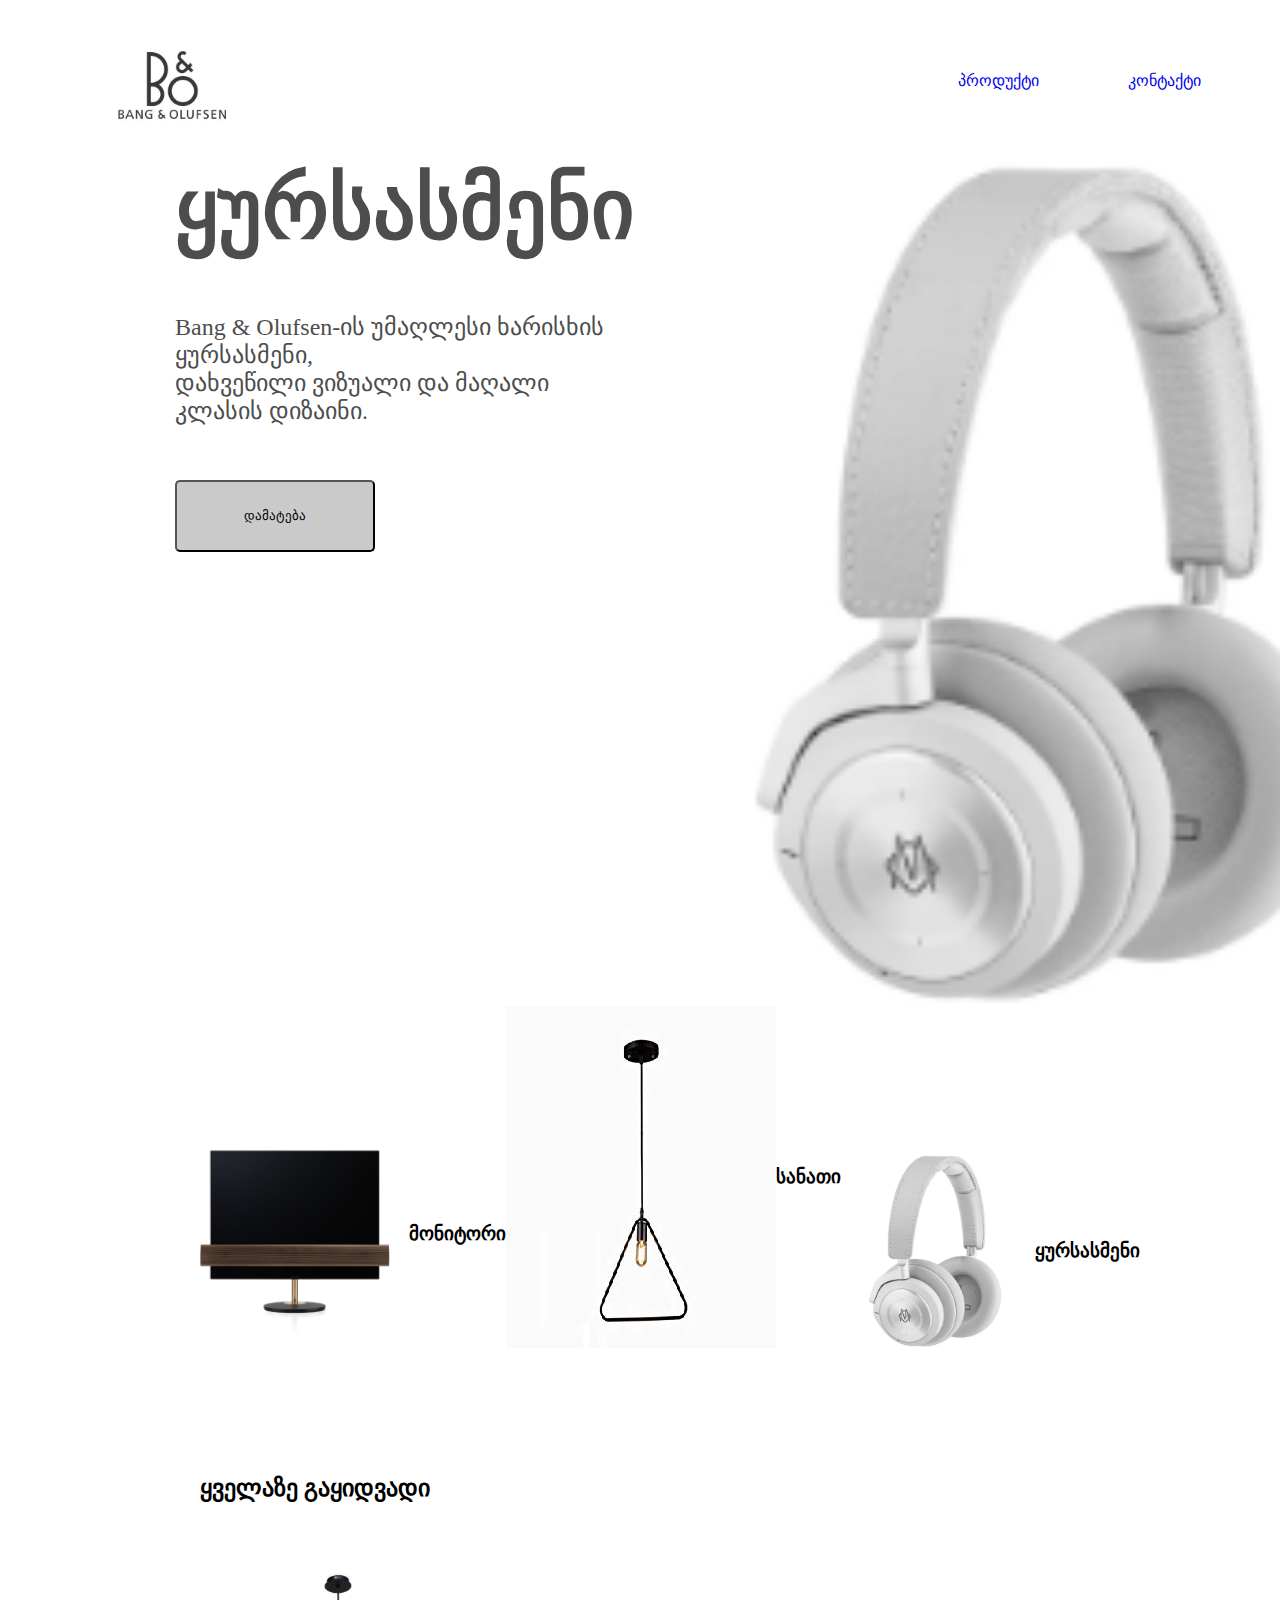
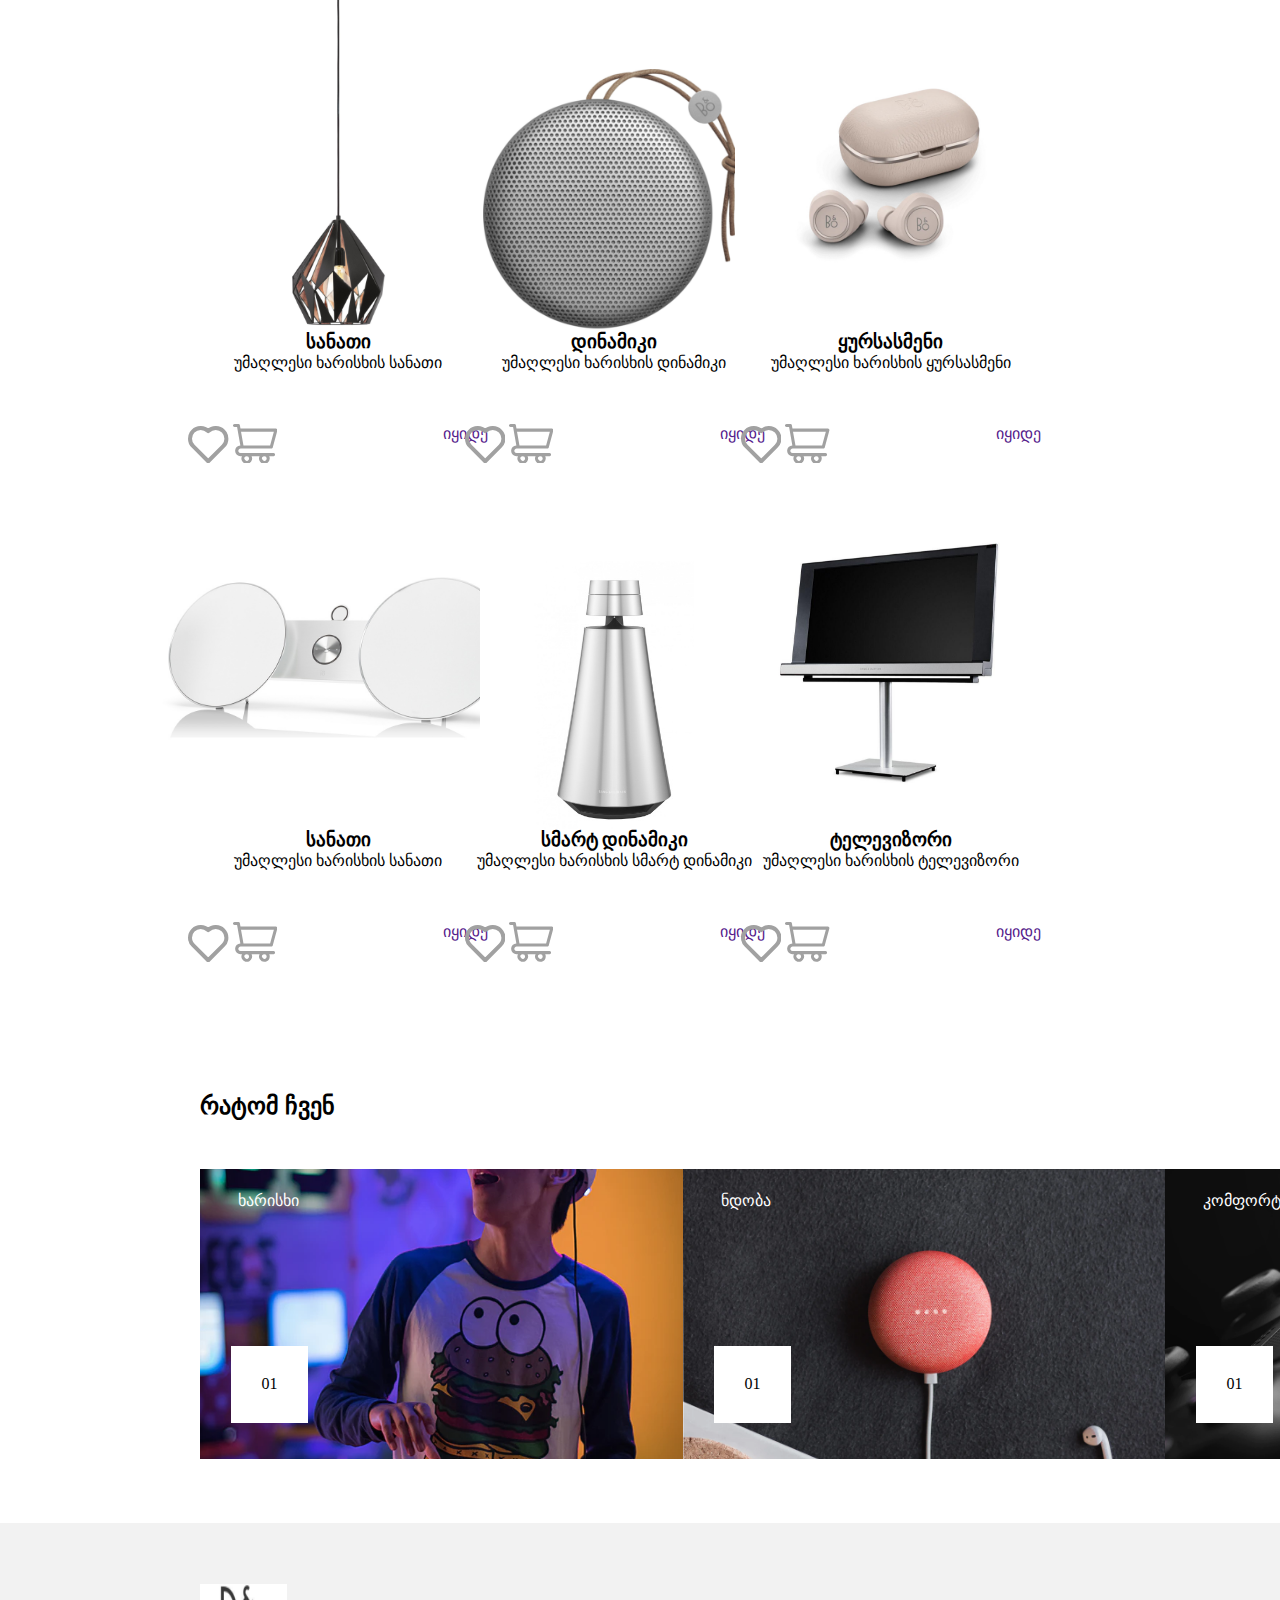
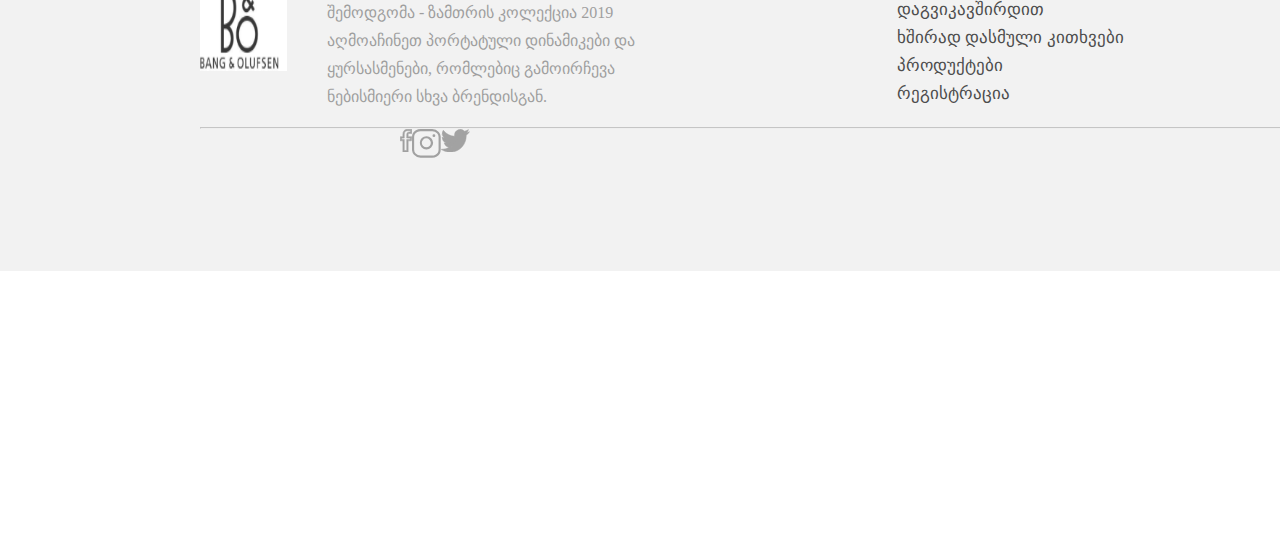
==== index.html @ 802f646c "Initial commit" ====
<!DOCTYPE html>
<html lang="ka">
<head>
    <meta charset="utf-8">
    <title>აქსესუარების მაღაზია</title>
    <meta name="viewport" content="width=device-width, initial-scale=1.0">
    <meta name="description" content="ტექნიკა,საოჯახო">
    <link rel="stylesheet" type="text/css" href="./assets/css/style.css">
</head>
<body class="body1">
    <header>
        <img class="header-logo" src="./assets/images/logo.png" alt="ლოგო" title="ლოგო">
        <nav class="nav-class">
            <ul class="header-nav">
                <li><a href="#!" title="პროდუქცია">პროდუქტი</a></li>
                <li><a href="#!" title="კონტაქტი">კონტაქტი</a></li>
            </ul>
        </nav>
    </header> 
    <a href="#!">
     <section class="buy-headphone">
        <div> 
        <h1 class="h1-class">ყურსასმენი</h1>
        <p class="p-class">Bang & Olufsen-ის უმაღლესი ხარისხის ყურსასმენი, <br> დახვეწილი ვიზუალი და მაღალი კლასის დიზაინი.</p>
        <button class="button-class">დამატება</button>
        </div>
         <img class="img-headphone" src="./assets/images/headphone.png" alt="ყურსასმენი">
    </section> 
    </a>
    <ul class="product-ul">
        <li class="product-li">
            <img src="./assets/images/display.png" alt="მონიტორი">
            <h3>მონიტორი</h3>
        </li>
        <li class="product-li">
            <img src="./assets/images/lamp.png" alt="სანათი">
            <h3>სანათი</h3>
        </li>
        <li class="product-li">
            <img src="./assets/images/headph.png" alt="ყურსასმენი">
            <h3>ყურსასმენი</h3>
        </li>
    </ul>
    <seqtion class=bestseller>
        <h2>ყველაზე გაყიდვადი</h2>
        <ul class="bestseller-ul">
            <li class="bestseller-li">
            <div class="bestseller-div1"> 
                <img src="./assets/images/lamp2.png" alt="სანათი">
                <h3>სანათი</h3>
                <p>უმაღლესი ხარისხის სანათი</p>
            </div>
            <div class="bestseller-div2">
             <div>   <svg xmlns="http://www.w3.org/2000/svg" width="40.415" height="37.26" viewBox="0 0 40.415 37.26">
                    <path id="heart" d="M275.126,2681.58a10.667,10.667,0,0,1,15.081-15.09,10.667,10.667,0,0,1,15.082,15.09l-15.082,15.05Z" transform="translate(-270 -2661.37)" fill="none" stroke="#a1a1a1" stroke-linecap="round" stroke-linejoin="round" stroke-width="4"/></svg>
                <svg xmlns="http://www.w3.org/2000/svg" viewBox="0 0 44.408 39.82" width="44.408" height="39.82">
                    <path id="cart" fill="#a1a1a1" transform="translate(-323.504 -2659.59)" d="M 331.161 2684.09 h 30.625 a 1.553 1.553 0 0 0 0.929 -0.31 a 1.525 1.525 0 0 0 0.548 -0.81 l 4.594 -16.85 a 1.489 1.489 0 0 0 0.027 -0.69 a 1.568 1.568 0 0 0 -0.286 -0.64 a 1.444 1.444 0 0 0 -0.539 -0.44 a 1.462 1.462 0 0 0 -0.68 -0.16 h -35.41 l -0.574 -3.33 a 1.528 1.528 0 0 0 -1.531 -1.27 h -3.828 a 1.564 1.564 0 0 0 -1.083 0.45 a 1.535 1.535 0 0 0 0 2.17 a 1.564 1.564 0 0 0 1.083 0.45 h 2.549 l 3.277 18.37 a 5.362 5.362 0 1 0 0.3 10.72 h 1.286 a 5.371 5.371 0 0 0 0.307 5.17 a 5.36 5.36 0 0 0 9.37 -5.17 h 7.932 a 5.371 5.371 0 0 0 0.307 5.17 a 5.359 5.359 0 0 0 9.882 -2.55 a 5.361 5.361 0 0 0 -0.511 -2.62 h 4.348 a 1.519 1.519 0 0 0 1.083 -0.45 a 1.542 1.542 0 0 0 0.449 -1.08 a 1.535 1.535 0 0 0 -1.532 -1.53 H 331.161 a 2.3 2.3 0 0 1 -1.625 -3.92 A 2.308 2.308 0 0 1 331.161 2684.09 Z m 33.212 -16.84 l -3.759 13.78 H 333.97 l -2.457 -13.78 Z m -24.791 26.8 a 2.265 2.265 0 0 1 -0.387 1.27 a 2.293 2.293 0 0 1 -3.534 0.35 a 2.294 2.294 0 0 1 0.349 -3.53 a 2.237 2.237 0 0 1 1.276 -0.39 a 2.291 2.291 0 0 1 2.3 2.3 Z m 17.61 0 a 2.272 2.272 0 0 1 -0.387 1.27 a 2.293 2.293 0 0 1 -3.534 0.35 a 2.293 2.293 0 0 1 0.348 -3.53 a 2.242 2.242 0 0 1 1.276 -0.39 a 2.292 2.292 0 0 1 2.3 2.3 Z" /> </svg> 
             </div>             
                <a href="">იყიდე</a>
            </div>
            </li>
            <li class="bestseller-li">
            <div class="bestseller-div1"> 
                <img src="./assets/images/speaker.png" alt="დინამიკი">
                <h3>დინამიკი</h3>
                <p>უმაღლესი ხარისხის დინამიკი</p>
            </div>
            <div class="bestseller-div2">
              <div>
                <svg xmlns="http://www.w3.org/2000/svg" width="40.415" height="37.26" viewBox="0 0 40.415 37.26">
                    <path id="heart" d="M275.126,2681.58a10.667,10.667,0,0,1,15.081-15.09,10.667,10.667,0,0,1,15.082,15.09l-15.082,15.05Z" transform="translate(-270 -2661.37)" fill="none" stroke="#a1a1a1" stroke-linecap="round" stroke-linejoin="round" stroke-width="4"/></svg>
                <svg xmlns="http://www.w3.org/2000/svg" viewBox="0 0 44.408 39.82" width="44.408" height="39.82">
                    <path id="cart" fill="#a1a1a1" transform="translate(-323.504 -2659.59)" d="M 331.161 2684.09 h 30.625 a 1.553 1.553 0 0 0 0.929 -0.31 a 1.525 1.525 0 0 0 0.548 -0.81 l 4.594 -16.85 a 1.489 1.489 0 0 0 0.027 -0.69 a 1.568 1.568 0 0 0 -0.286 -0.64 a 1.444 1.444 0 0 0 -0.539 -0.44 a 1.462 1.462 0 0 0 -0.68 -0.16 h -35.41 l -0.574 -3.33 a 1.528 1.528 0 0 0 -1.531 -1.27 h -3.828 a 1.564 1.564 0 0 0 -1.083 0.45 a 1.535 1.535 0 0 0 0 2.17 a 1.564 1.564 0 0 0 1.083 0.45 h 2.549 l 3.277 18.37 a 5.362 5.362 0 1 0 0.3 10.72 h 1.286 a 5.371 5.371 0 0 0 0.307 5.17 a 5.36 5.36 0 0 0 9.37 -5.17 h 7.932 a 5.371 5.371 0 0 0 0.307 5.17 a 5.359 5.359 0 0 0 9.882 -2.55 a 5.361 5.361 0 0 0 -0.511 -2.62 h 4.348 a 1.519 1.519 0 0 0 1.083 -0.45 a 1.542 1.542 0 0 0 0.449 -1.08 a 1.535 1.535 0 0 0 -1.532 -1.53 H 331.161 a 2.3 2.3 0 0 1 -1.625 -3.92 A 2.308 2.308 0 0 1 331.161 2684.09 Z m 33.212 -16.84 l -3.759 13.78 H 333.97 l -2.457 -13.78 Z m -24.791 26.8 a 2.265 2.265 0 0 1 -0.387 1.27 a 2.293 2.293 0 0 1 -3.534 0.35 a 2.294 2.294 0 0 1 0.349 -3.53 a 2.237 2.237 0 0 1 1.276 -0.39 a 2.291 2.291 0 0 1 2.3 2.3 Z m 17.61 0 a 2.272 2.272 0 0 1 -0.387 1.27 a 2.293 2.293 0 0 1 -3.534 0.35 a 2.293 2.293 0 0 1 0.348 -3.53 a 2.242 2.242 0 0 1 1.276 -0.39 a 2.292 2.292 0 0 1 2.3 2.3 Z" /> </svg> 
              </div>              
                <a href="">იყიდე</a>
            </div>
            </li>
            <li class="bestseller-li">
            <div class="bestseller-div1"> 
                <img src="./assets/images/buds.png" alt="ყურსასმენი">
                <h3>ყურსასმენი</h3>
                <p>უმაღლესი ხარისხის ყურსასმენი</p>
            </div>
            <div class="bestseller-div2">
              <div>  
                <svg xmlns="http://www.w3.org/2000/svg" width="40.415" height="37.26" viewBox="0 0 40.415 37.26">
                    <path id="heart" d="M275.126,2681.58a10.667,10.667,0,0,1,15.081-15.09,10.667,10.667,0,0,1,15.082,15.09l-15.082,15.05Z" transform="translate(-270 -2661.37)" fill="none" stroke="#a1a1a1" stroke-linecap="round" stroke-linejoin="round" stroke-width="4"/></svg>
                <svg xmlns="http://www.w3.org/2000/svg" viewBox="0 0 44.408 39.82" width="44.408" height="39.82">
                    <path id="cart" fill="#a1a1a1" transform="translate(-323.504 -2659.59)" d="M 331.161 2684.09 h 30.625 a 1.553 1.553 0 0 0 0.929 -0.31 a 1.525 1.525 0 0 0 0.548 -0.81 l 4.594 -16.85 a 1.489 1.489 0 0 0 0.027 -0.69 a 1.568 1.568 0 0 0 -0.286 -0.64 a 1.444 1.444 0 0 0 -0.539 -0.44 a 1.462 1.462 0 0 0 -0.68 -0.16 h -35.41 l -0.574 -3.33 a 1.528 1.528 0 0 0 -1.531 -1.27 h -3.828 a 1.564 1.564 0 0 0 -1.083 0.45 a 1.535 1.535 0 0 0 0 2.17 a 1.564 1.564 0 0 0 1.083 0.45 h 2.549 l 3.277 18.37 a 5.362 5.362 0 1 0 0.3 10.72 h 1.286 a 5.371 5.371 0 0 0 0.307 5.17 a 5.36 5.36 0 0 0 9.37 -5.17 h 7.932 a 5.371 5.371 0 0 0 0.307 5.17 a 5.359 5.359 0 0 0 9.882 -2.55 a 5.361 5.361 0 0 0 -0.511 -2.62 h 4.348 a 1.519 1.519 0 0 0 1.083 -0.45 a 1.542 1.542 0 0 0 0.449 -1.08 a 1.535 1.535 0 0 0 -1.532 -1.53 H 331.161 a 2.3 2.3 0 0 1 -1.625 -3.92 A 2.308 2.308 0 0 1 331.161 2684.09 Z m 33.212 -16.84 l -3.759 13.78 H 333.97 l -2.457 -13.78 Z m -24.791 26.8 a 2.265 2.265 0 0 1 -0.387 1.27 a 2.293 2.293 0 0 1 -3.534 0.35 a 2.294 2.294 0 0 1 0.349 -3.53 a 2.237 2.237 0 0 1 1.276 -0.39 a 2.291 2.291 0 0 1 2.3 2.3 Z m 17.61 0 a 2.272 2.272 0 0 1 -0.387 1.27 a 2.293 2.293 0 0 1 -3.534 0.35 a 2.293 2.293 0 0 1 0.348 -3.53 a 2.242 2.242 0 0 1 1.276 -0.39 a 2.292 2.292 0 0 1 2.3 2.3 Z" /> </svg> 
              </div>              
                <a href="">იყიდე</a>
            </div>
            </li>
            <li class="bestseller-li">
            <div class="bestseller-div1"> 
                <img src="./assets/images/lamplamp.png" alt="სანათი">
                <h3>სანათი</h3>
                <p>უმაღლესი ხარისხის სანათი</p>
            </div>
            <div class="bestseller-div2">
              <div>
                <svg xmlns="http://www.w3.org/2000/svg" width="40.415" height="37.26" viewBox="0 0 40.415 37.26">
                    <path id="heart" d="M275.126,2681.58a10.667,10.667,0,0,1,15.081-15.09,10.667,10.667,0,0,1,15.082,15.09l-15.082,15.05Z" transform="translate(-270 -2661.37)" fill="none" stroke="#a1a1a1" stroke-linecap="round" stroke-linejoin="round" stroke-width="4"/></svg>
                <svg xmlns="http://www.w3.org/2000/svg" viewBox="0 0 44.408 39.82" width="44.408" height="39.82">
                    <path id="cart" fill="#a1a1a1" transform="translate(-323.504 -2659.59)" d="M 331.161 2684.09 h 30.625 a 1.553 1.553 0 0 0 0.929 -0.31 a 1.525 1.525 0 0 0 0.548 -0.81 l 4.594 -16.85 a 1.489 1.489 0 0 0 0.027 -0.69 a 1.568 1.568 0 0 0 -0.286 -0.64 a 1.444 1.444 0 0 0 -0.539 -0.44 a 1.462 1.462 0 0 0 -0.68 -0.16 h -35.41 l -0.574 -3.33 a 1.528 1.528 0 0 0 -1.531 -1.27 h -3.828 a 1.564 1.564 0 0 0 -1.083 0.45 a 1.535 1.535 0 0 0 0 2.17 a 1.564 1.564 0 0 0 1.083 0.45 h 2.549 l 3.277 18.37 a 5.362 5.362 0 1 0 0.3 10.72 h 1.286 a 5.371 5.371 0 0 0 0.307 5.17 a 5.36 5.36 0 0 0 9.37 -5.17 h 7.932 a 5.371 5.371 0 0 0 0.307 5.17 a 5.359 5.359 0 0 0 9.882 -2.55 a 5.361 5.361 0 0 0 -0.511 -2.62 h 4.348 a 1.519 1.519 0 0 0 1.083 -0.45 a 1.542 1.542 0 0 0 0.449 -1.08 a 1.535 1.535 0 0 0 -1.532 -1.53 H 331.161 a 2.3 2.3 0 0 1 -1.625 -3.92 A 2.308 2.308 0 0 1 331.161 2684.09 Z m 33.212 -16.84 l -3.759 13.78 H 333.97 l -2.457 -13.78 Z m -24.791 26.8 a 2.265 2.265 0 0 1 -0.387 1.27 a 2.293 2.293 0 0 1 -3.534 0.35 a 2.294 2.294 0 0 1 0.349 -3.53 a 2.237 2.237 0 0 1 1.276 -0.39 a 2.291 2.291 0 0 1 2.3 2.3 Z m 17.61 0 a 2.272 2.272 0 0 1 -0.387 1.27 a 2.293 2.293 0 0 1 -3.534 0.35 a 2.293 2.293 0 0 1 0.348 -3.53 a 2.242 2.242 0 0 1 1.276 -0.39 a 2.292 2.292 0 0 1 2.3 2.3 Z" /> </svg> 
              </div>          
                <a href="">იყიდე</a>
            </div>
            </li>
            <li class="bestseller-li">
            <div class="bestseller-div1"> 
                <img src="./assets/images/smartspeaker.png" alt="სმარტ დინამიკი">
                <h3>სმარტ დინამიკი</h3>
                <p>უმაღლესი ხარისხის სმარტ დინამიკი</p>
            </div>
            <div class="bestseller-div2">
              <div>
                <svg xmlns="http://www.w3.org/2000/svg" width="40.415" height="37.26" viewBox="0 0 40.415 37.26">
                    <path id="heart" d="M275.126,2681.58a10.667,10.667,0,0,1,15.081-15.09,10.667,10.667,0,0,1,15.082,15.09l-15.082,15.05Z" transform="translate(-270 -2661.37)" fill="none" stroke="#a1a1a1" stroke-linecap="round" stroke-linejoin="round" stroke-width="4"/></svg>
                <svg xmlns="http://www.w3.org/2000/svg" viewBox="0 0 44.408 39.82" width="44.408" height="39.82">
                    <path id="cart" fill="#a1a1a1" transform="translate(-323.504 -2659.59)" d="M 331.161 2684.09 h 30.625 a 1.553 1.553 0 0 0 0.929 -0.31 a 1.525 1.525 0 0 0 0.548 -0.81 l 4.594 -16.85 a 1.489 1.489 0 0 0 0.027 -0.69 a 1.568 1.568 0 0 0 -0.286 -0.64 a 1.444 1.444 0 0 0 -0.539 -0.44 a 1.462 1.462 0 0 0 -0.68 -0.16 h -35.41 l -0.574 -3.33 a 1.528 1.528 0 0 0 -1.531 -1.27 h -3.828 a 1.564 1.564 0 0 0 -1.083 0.45 a 1.535 1.535 0 0 0 0 2.17 a 1.564 1.564 0 0 0 1.083 0.45 h 2.549 l 3.277 18.37 a 5.362 5.362 0 1 0 0.3 10.72 h 1.286 a 5.371 5.371 0 0 0 0.307 5.17 a 5.36 5.36 0 0 0 9.37 -5.17 h 7.932 a 5.371 5.371 0 0 0 0.307 5.17 a 5.359 5.359 0 0 0 9.882 -2.55 a 5.361 5.361 0 0 0 -0.511 -2.62 h 4.348 a 1.519 1.519 0 0 0 1.083 -0.45 a 1.542 1.542 0 0 0 0.449 -1.08 a 1.535 1.535 0 0 0 -1.532 -1.53 H 331.161 a 2.3 2.3 0 0 1 -1.625 -3.92 A 2.308 2.308 0 0 1 331.161 2684.09 Z m 33.212 -16.84 l -3.759 13.78 H 333.97 l -2.457 -13.78 Z m -24.791 26.8 a 2.265 2.265 0 0 1 -0.387 1.27 a 2.293 2.293 0 0 1 -3.534 0.35 a 2.294 2.294 0 0 1 0.349 -3.53 a 2.237 2.237 0 0 1 1.276 -0.39 a 2.291 2.291 0 0 1 2.3 2.3 Z m 17.61 0 a 2.272 2.272 0 0 1 -0.387 1.27 a 2.293 2.293 0 0 1 -3.534 0.35 a 2.293 2.293 0 0 1 0.348 -3.53 a 2.242 2.242 0 0 1 1.276 -0.39 a 2.292 2.292 0 0 1 2.3 2.3 Z" /> </svg> 
              </div>              
                <a href="">იყიდე</a>
            </div>
            </li>
            <li class="bestseller-li">
            <div class="bestseller-div1"> 
                <img src="./assets/images/tv.png" alt="ტელევიზორი">
                <h3>ტელევიზორი</h3>
                <p>უმაღლესი ხარისხის ტელევიზორი</p>
            </div>
            <div class="bestseller-div2">
              <div>
                <svg xmlns="http://www.w3.org/2000/svg" width="40.415" height="37.26" viewBox="0 0 40.415 37.26">
                    <path id="heart" d="M275.126,2681.58a10.667,10.667,0,0,1,15.081-15.09,10.667,10.667,0,0,1,15.082,15.09l-15.082,15.05Z" transform="translate(-270 -2661.37)" fill="none" stroke="#a1a1a1" stroke-linecap="round" stroke-linejoin="round" stroke-width="4"/></svg>
                <svg xmlns="http://www.w3.org/2000/svg" viewBox="0 0 44.408 39.82" width="44.408" height="39.82">
                    <path id="cart" fill="#a1a1a1" transform="translate(-323.504 -2659.59)" d="M 331.161 2684.09 h 30.625 a 1.553 1.553 0 0 0 0.929 -0.31 a 1.525 1.525 0 0 0 0.548 -0.81 l 4.594 -16.85 a 1.489 1.489 0 0 0 0.027 -0.69 a 1.568 1.568 0 0 0 -0.286 -0.64 a 1.444 1.444 0 0 0 -0.539 -0.44 a 1.462 1.462 0 0 0 -0.68 -0.16 h -35.41 l -0.574 -3.33 a 1.528 1.528 0 0 0 -1.531 -1.27 h -3.828 a 1.564 1.564 0 0 0 -1.083 0.45 a 1.535 1.535 0 0 0 0 2.17 a 1.564 1.564 0 0 0 1.083 0.45 h 2.549 l 3.277 18.37 a 5.362 5.362 0 1 0 0.3 10.72 h 1.286 a 5.371 5.371 0 0 0 0.307 5.17 a 5.36 5.36 0 0 0 9.37 -5.17 h 7.932 a 5.371 5.371 0 0 0 0.307 5.17 a 5.359 5.359 0 0 0 9.882 -2.55 a 5.361 5.361 0 0 0 -0.511 -2.62 h 4.348 a 1.519 1.519 0 0 0 1.083 -0.45 a 1.542 1.542 0 0 0 0.449 -1.08 a 1.535 1.535 0 0 0 -1.532 -1.53 H 331.161 a 2.3 2.3 0 0 1 -1.625 -3.92 A 2.308 2.308 0 0 1 331.161 2684.09 Z m 33.212 -16.84 l -3.759 13.78 H 333.97 l -2.457 -13.78 Z m -24.791 26.8 a 2.265 2.265 0 0 1 -0.387 1.27 a 2.293 2.293 0 0 1 -3.534 0.35 a 2.294 2.294 0 0 1 0.349 -3.53 a 2.237 2.237 0 0 1 1.276 -0.39 a 2.291 2.291 0 0 1 2.3 2.3 Z m 17.61 0 a 2.272 2.272 0 0 1 -0.387 1.27 a 2.293 2.293 0 0 1 -3.534 0.35 a 2.293 2.293 0 0 1 0.348 -3.53 a 2.242 2.242 0 0 1 1.276 -0.39 a 2.292 2.292 0 0 1 2.3 2.3 Z" /> </svg>  
              </div>             
                <a href="">იყიდე</a>
            </div>
            </li>
        </ul>
    </seqtion>
    <section class="why-we">
        <h2>რატომ ჩვენ</h2>
        <ul  class="why-we-ul">
            <li class="why-we-li">
                <p class="why-we-p">ხარისხი</p>
                <img class="why-we-img" src="./assets/images/quality.png" alt="ხარისხი">
                <div class="why-we-div">01</div>
            </li>
            <li class="why-we-li">
                <p class="why-we-p">ნდობა</p>
                <img class="why-we-img" src="./assets/images/trust.png" alt="ნდობა">
                <div class="why-we-div">01</div>
            </li>
            <li class="why-we-li">
                <p class="why-we-p">კომფორტი</p>
                <img class="why-we-img" src="./assets/images/comfort.png" alt="კომფორტი">
                <div class="why-we-div">01</div>
            </li>
        </ul>
    </section>
    <footer>
        <div class="footer-logo-div">
            <a class="footer-logo-a" href="#!"><img class="footer-logo" src="./assets/images/logo-header.png" alt="ლოგო"></a>
        <p class="footer-p">შემოდგომა - ზამთრის კოლექცია 2019<br>
აღმოაჩინეთ პორტატული დინამიკები და ყურსასმენები, რომლებიც გამოირჩევა ნებისმიერი სხვა ბრენდისგან.</p>
        <div class="footer-div">
            <a class="footer-div-a" href="#!">დაგვიკავშირდით</a>
            <a class="footer-div-a" href="#!">ხშირად დასმული კითხვები</a>
            <a class="footer-div-a" href="#!">პროდუქტები</a>
            <a class="footer-div-a" href="#!">რეგისტრაცია</a>
        </div>
        <div class="footer-div1">
                <p>დაგვიკავშირდით<br>
            კორპორაციული მისამართი:</p>
            <address>1839 Morganton Blvd. <br>
                    Lenoir, NC 28645</address>

        </div>
        </div>
        <hr>
        <div class="div-footer-svg">        
        <a href="https://www.facebook.com/"> <svg xmlns="http://www.w3.org/2000/svg" width="12.188" height="23.23" viewBox="0 0 12.188 23.23">
            <path id="fb" d="M1652,4083.78h2.35v11.11h5.31v-11.11h3.24l.02-.22.44-3.71.04-.28h-3.74v-1.95c0-.5.06-.78.23-.95s.52-.3,1.28-.3h2.19v-4.21h-3.48c-2.02,0-3.41.46-4.3,1.38a5.235,5.235,0,0,0-1.23,3.81v2.22h-2.6v4.21Zm7.47-2.78h2.32l-.16,1.35h-3.4v11.11h-2.45v-11.11h-2.6V4081h2.6v-3.65a3.977,3.977,0,0,1,.83-2.83h0c.57-.61,1.63-.93,3.27-.93h2.06v1.35h-.77a3.073,3.073,0,0,0-2.33.76h0a2.741,2.741,0,0,0-.61,1.91V4081h1.24Z" transform="translate(-1651.5 -4071.91)" fill="#a1a1a1" stroke="#a1a1a1" stroke-width="0.5"/>
          </svg>
        </a>
        <a href="https://www.instagram.com/">  <svg xmlns="http://www.w3.org/2000/svg" width="28.724" height="28.725" viewBox="0 0 28.724 28.725">
            <g id="insta" transform="translate(-1636.9 -3693.221)">
              <path id="Path_44" data-name="Path 44" d="M1726.42,4083.58c0,2.08.01,4.15,0,6.23a7.686,7.686,0,0,1-3.91,6.81,8.977,8.977,0,0,1-4.82,1.32c-3.77,0-7.54.02-11.32-.01a8.733,8.733,0,0,1-6.66-2.88,7.436,7.436,0,0,1-1.96-4.27,8.765,8.765,0,0,1-.05-1.03v-12.38a7.719,7.719,0,0,1,3.92-6.82,8.987,8.987,0,0,1,4.85-1.32c3.76,0,7.52-.02,11.28,0a8.773,8.773,0,0,1,6.69,2.91,7.407,7.407,0,0,1,1.93,4.24,17.237,17.237,0,0,1,.05,1.9C1726.43,4080.05,1726.42,4081.82,1726.42,4083.58Zm-26.57,0v6.37a5.353,5.353,0,0,0,1.53,3.76,6.65,6.65,0,0,0,4.92,2.08c3.81.03,7.61.01,11.41.01a6.855,6.855,0,0,0,3.46-.88,5.646,5.646,0,0,0,3.11-5.17v-12.53a5.262,5.262,0,0,0-1.51-3.74,6.6,6.6,0,0,0-4.91-2.1c-3.84-.03-7.68-.01-11.53-.01a6.746,6.746,0,0,0-3.37.87,5.672,5.672,0,0,0-3.11,5.18Z" transform="translate(-60.8 -376)" fill="#a1a1a1"/>
              <path id="Path_45" data-name="Path 45" d="M1712.08,4089.72a6.656,6.656,0,1,1,6.76-6.63A6.69,6.69,0,0,1,1712.08,4089.72Zm0-2.14a4.516,4.516,0,1,0-4.59-4.53A4.574,4.574,0,0,0,1712.08,4087.58Z" transform="translate(-60.8 -376)" fill="#a1a1a1"/>
              <path id="Path_46" data-name="Path 46" d="M1718.2,4075.86a1.421,1.421,0,1,1,1.43,1.47A1.446,1.446,0,0,1,1718.2,4075.86Z" transform="translate(-60.8 -376)" fill="#a1a1a1"/>
            </g>
          </svg>
        </a>
        <a href="https://www.twitter.com/"> <svg xmlns="http://www.w3.org/2000/svg" width="29.116" height="23.409" viewBox="0 0 29.116 23.409">
            <path id="twitter" d="M1774.95,4074.99h-.01a4.429,4.429,0,0,0-7.66,3.02,4.732,4.732,0,0,0,.11,1.01h0l.28,1.2.08.33-.33-.02-1.23-.07h0a16.954,16.954,0,0,1-6.97-1.87,16.628,16.628,0,0,1-4.07-2.92,5.654,5.654,0,0,0-.04.59,4.424,4.424,0,0,0,1.98,3.69h0l-.14.21.14-.21h0l.02.02.06.04c.06.04.13.09.23.15.19.13.46.31.74.5a17.131,17.131,0,0,0,1.6.96l.87.42-.96.06c-.71.04-1.52.04-2.16.03-.32,0-.59-.01-.79-.02h-.23l-.06-.01h-.02l.01-.25-.01.25h0c-.34-.02-.66-.05-.99-.1a4.461,4.461,0,0,0,3.21,2.65l3.57.63.04.48-3.52,1.17h-.01a5.833,5.833,0,0,1-.83.18,4.43,4.43,0,0,0,3.25,1.51l2.6.05.7.01-.55.43-2.05,1.61Zm0,0,.35.38.09.1.14-.03.42-.08m-1-.37,1,.37m0,0c-.14.12-.39.36-.62.57-.11.1-.21.2-.29.27l-.09.08-.03.03h0v.01h0l.17.18m.86-1.14-14.14,15.36a12.159,12.159,0,0,1-3.55,1.94h0c-.27.1-.54.18-.82.26a14.588,14.588,0,0,0,3.95.54,14.949,14.949,0,0,0,6.34-1.34h0a14.066,14.066,0,0,0,4.62-3.46,15.264,15.264,0,0,0,2.84-4.78,14.854,14.854,0,0,0,.97-5.2c0-.23,0-.46-.01-.67V4078l-.03-.49v-.14l.1-.08.33-.24a2.434,2.434,0,0,1-.27-.01,8.021,8.021,0,0,1-.82-.17c-.13-.04-.24-.07-.32-.09a.231.231,0,0,0-.09-.03l-.03-.01h-.01l.08-.24m0,0-.17-.18-.32.29.41.13Zm-9.23,1.52a6.777,6.777,0,0,0,.08,1.01,15.628,15.628,0,0,1-11.05-5.75l-.22-.28-.19.31a5.878,5.878,0,0,0,1.12,7.28,5.246,5.246,0,0,1-1.58-.58l-.37-.21v.43h0v.01h0v.01h0v.01h0v.01h0v.01h0v.01h0v.01h0a5.856,5.856,0,0,0,3.65,5.43c-.12.01-.25.01-.38.01a4.8,4.8,0,0,1-1.01-.1l-.41-.08.13.4a5.85,5.85,0,0,0,4.78,4.02,11,11,0,0,1-6.27,1.96,11.42,11.42,0,0,1-1.31-.08l-.16.45a15.891,15.891,0,0,0,8.72,2.58c10.48,0,16.2-8.69,16.2-16.21,0-.21-.01-.41-.01-.61a11.634,11.634,0,0,0,2.75-2.89l.47-.71-.78.35a11.169,11.169,0,0,1-2.12.69,5.823,5.823,0,0,0,1.7-2.61l.2-.62-.56.33a10.838,10.838,0,0,1-3.35,1.31,5.848,5.848,0,0,0-10.03,4.1Z" transform="translate(-1752.369 -4071.73)" fill="#a2a2a2" stroke="#a1a1a1" stroke-width="0.5"/>
          </svg>
        </a>
        </div>
    
        
    </footer>







</body>
---- assets/css/style.css ----
* {
    margin: 0;
    padding: 0;
    text-decoration: none;
    list-style: none;
    font-family: normal
}
.body1{
    max-width: 1920px;
    height: 3754px;
    margin: o;
    
}
header{
    display: flex;
    justify-content: space-between;
    height: 160px;
    align-items: center;
    margin-left: 59px;
    margin-right: 79px;
}
.header-nav{
    display: flex;
    width: 243px;
    justify-content: space-between;
}
.header-logo{
    padding-left: 59px;
    padding-top: 10px;
    }
.buy-headphone{
    display: flex;
    justify-content: space-around;
    margin-left: 175px;
}
.h1-class{ 
    font-family: HelveticaNeue;
    font-size: 84px;
    color: #4d4d4d;
      }
  
.p-class{
    font-size:  24px;
    color: #4d4d4d;
    padding-top: 55px;
    padding-bottom: 55px;
  } 
.button-class{
    width: 200px;
    height: 72px;
    border-radius: 5px;
    background-color: #cacaca;
  }
.img-headphone{
    display: flex;
    width: 846px;
    height: 846px;
    }
.product-ul{
    display: flex;
    flex-direction: row;
    justify-content: space-around;
    align-items: flex-end;
    margin-left: 179px;
    margin-right: 170px;
}
.product-li{
    display: flex;
    flex-direction: row;
    align-items: center;
    }
.bestseller{display: flex;
    margin-left: 200px;
    margin-right: 140px;
    display: block;
    padding-top: 126px;
    }
.bestseller-ul{
    display: flex;
    flex-wrap: wrap;
    align-items: flex-end;
    padding-top: 69px;
}
.bestseller-li{
    display: flex;
    flex-direction: column;
    justify-content: space-between;
    align-items: center;
    width: calc((100% / 3) - 37px);
   }
.bestseller-div1{
    display: flex;
    align-items: center;
    flex-direction: column;
    margin-bottom: 51.6px;
}
.bestseller-div2{
    display: flex;
    width: 300px;
    justify-content: space-between;
}
.why-we{
   margin-left: 200px;
   margin-right: 200px;
   padding-top: 126px;
   padding-bottom: 60px;
}
.why-we-ul{
    display: flex;
    justify-content: space-between;
    padding-top: 49px;
    }
.why-we-li{
    position: relative;
    }
.why-we-p{
    position: absolute;
    color:  #ffffff;
    z-index: 0;
    top: 22px;
    left: 38px;
}
.why-we-img{
     z-index: -1;
     width: 482;
     height: 290;
    }
.why-we-div{
    position: absolute;
    width: 77px;
    height: 77px;
    background-color: #ffffff;
    z-index: 0;
    bottom: 40px;
    left: 31px;
    display: flex;
    align-items: center;
    justify-content: center;
}
footer{
    background-color: #f2f2f2;
    width: 1920px;
    height: 348px;
     }
.footer-logo-div{
    display: flex;
    width: 1520px;
    }
.footer-logo{
    width: 87px;
    height: 87px;
    margin-top: 61px;
    margin-left: 200px;
}
.footer-p{
    width: 353px;
    height: 128px;
    opacity: 0.5;
    font-family: HelveticaNeue;
    font-size: 16px;
    font-weight: 500;
    line-height: 1.75;
    text-align: left;
    color: #4d4d4d;
    padding-top: 76px;
    padding-left: 40px;
}
.footer-div{
    display: flex;
    width: 250px;
    height: 130px;
    padding-top: 73px;
    padding-left: 250px;
    text-align: left;
    flex-direction: column;
  }
  .footer-div-a{
    font-family: HelveticaNeue;
    font-size: 17px;
    font-weight: 500;
    line-height: 1.65;
    color: #4d4d4d;
  }
  .footer-div1{
    padding-left: 200px;
    padding-top: 64px;
  }
  address{
    font-family: HelveticaNeue;
    font-size: 15px;
    font-weight: 500;
    line-height: 1.6;
    text-align: left;
    color: #4d4d4d;
}
.div-footer-svg{ 
    width: 1520px;
    display: flex;
    justify-self: end;

}
hr{
    width: 1520px;
    margin-left: 200px;
    margin-right: 200px;
    opacity: 0.5;
    color: #4D4D4D;
    padding-top: 55,5px;
}







/*headphone css*/

.body2{
    max-width: 1920px;
    height: 1533px;
    margin: o;
}
.buy-headphone1{
    display: flex;
    margin-left: 140px;
    margin-right: 140px;
}
.img-headphone1{
    width: 846px;
}
.body2-p1{
    width: 698px;
    height: 83px;
    font-family: HelveticaNeue;
    font-size: 32px;
    font-weight: 500;
    line-height: 1.38;
    text-align: left;
    color: #4d4d4d;
    margin-top: 113px;
  }
.body2-h1{
    height: 80px;
    font-family: HelveticaNeue;
    font-size: 60px;
    font-weight: bold;
    line-height: 1.08;
    text-align: left;
    color: #4d4d4d;
    padding-top: 39px;
  }
.body2-p2{
    width: 552px;
    height: 112px;
    font-family: HelveticaNeue-UltraLigCondObl;
    font-size: 18px;
    line-height: 1.67;
    text-align: left;
    color: #4d4d4d;
    padding-top: 43px;
}
.body2-div{
    display: flex;
    align-items: center;
    margin-top: 50px;
}
.body2-button{
    width: 180px;
    height: 72px;
    margin-right: 48px;
}
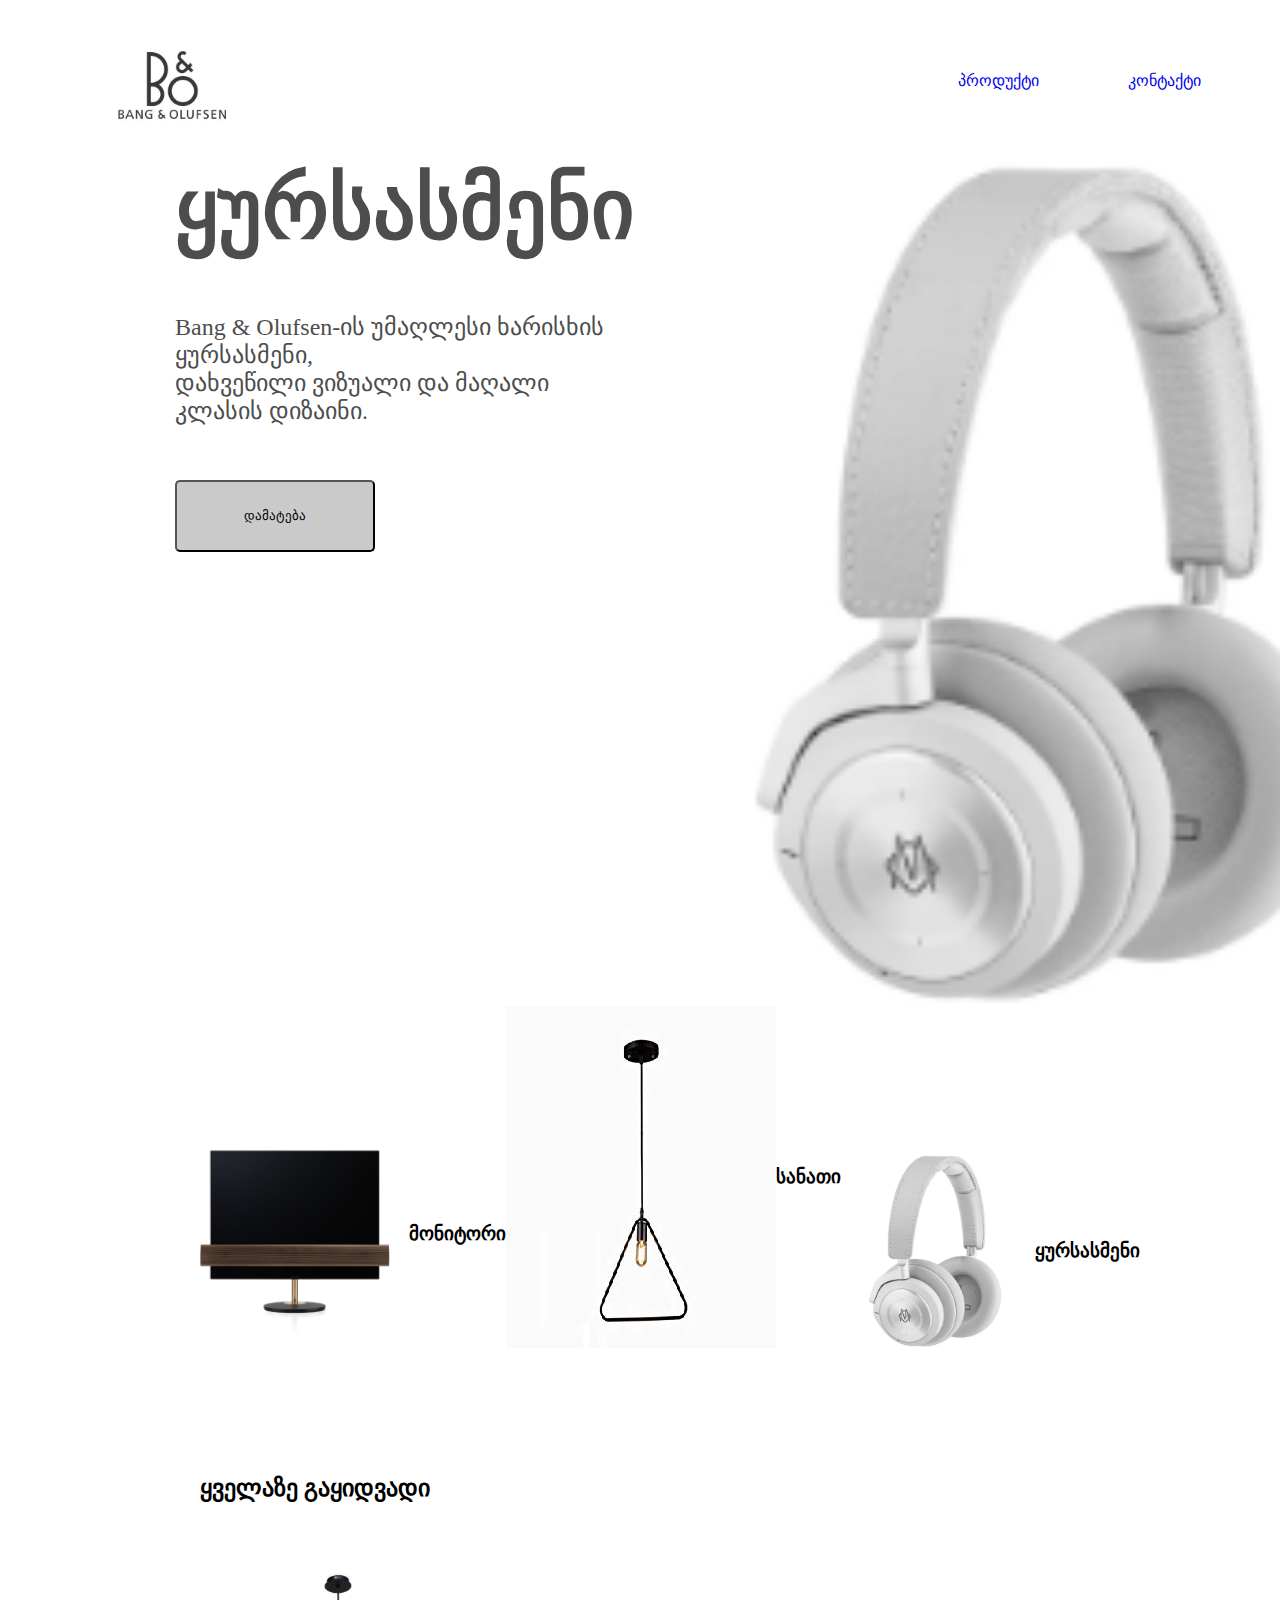
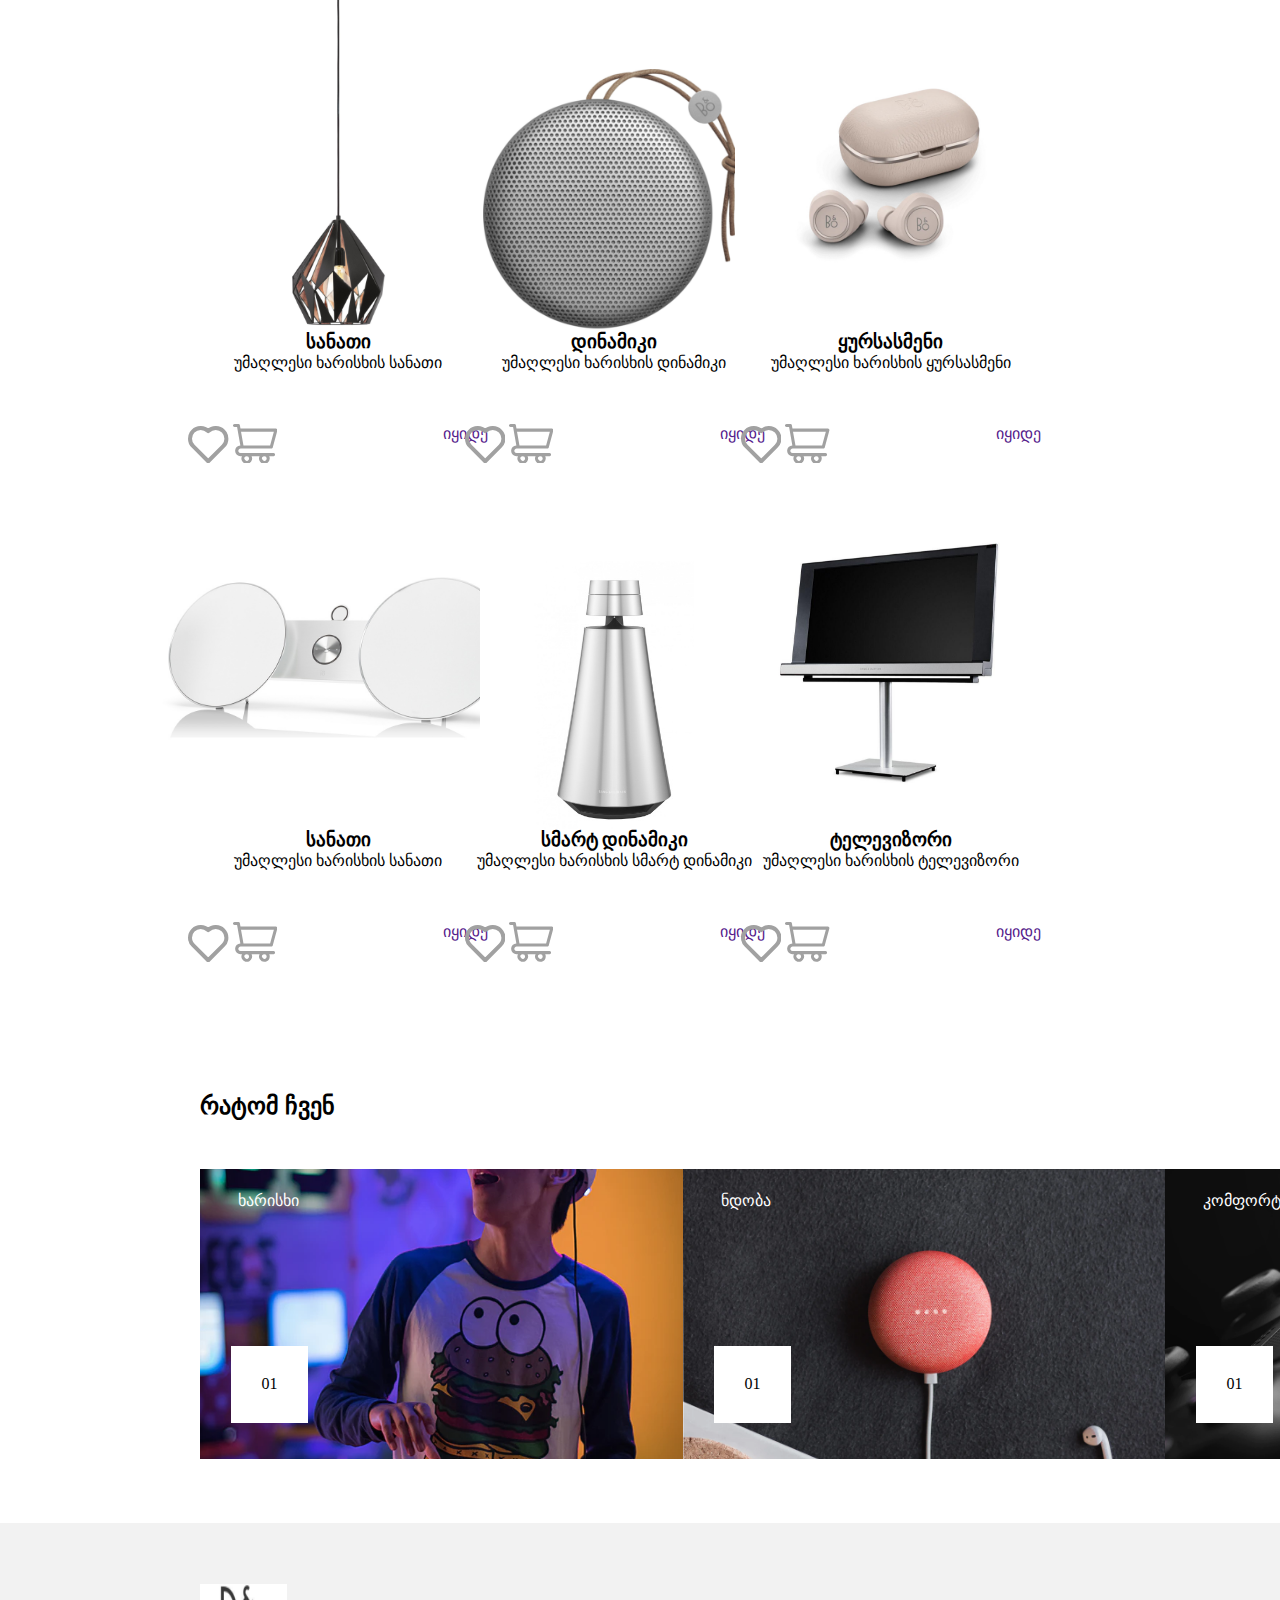
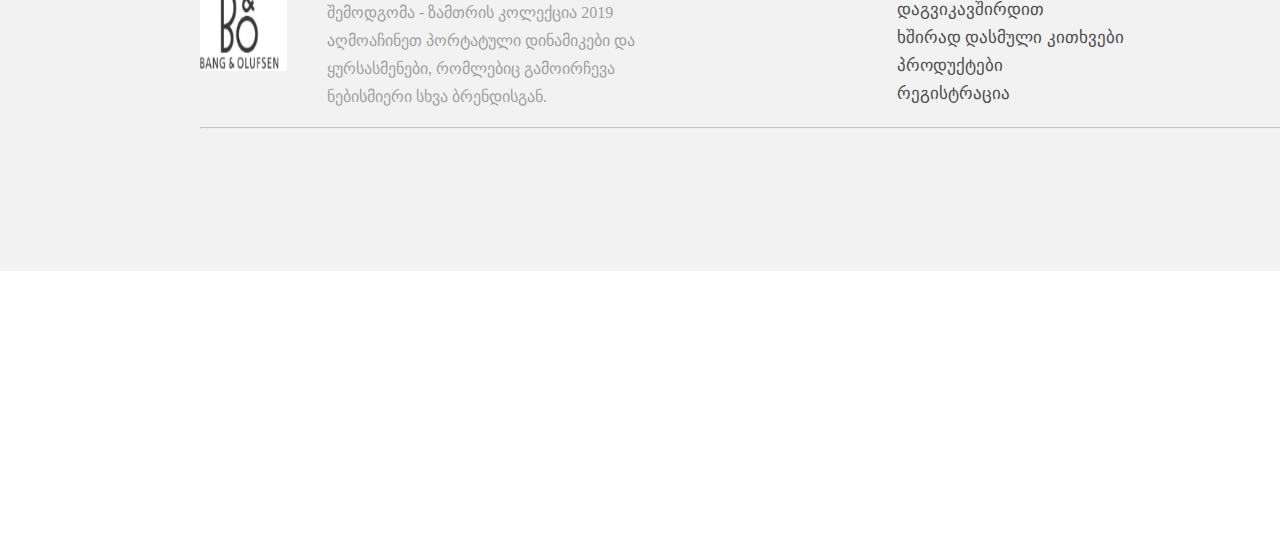
==== commit aa5c1b8a: "create product list page. Fix footer" ====
--- a/index.html
+++ b/index.html
@@ -182,7 +182,7 @@
         </div>
         <hr>
         <div class="div-footer-svg">        
-        <a href="https://www.facebook.com/"> <svg xmlns="http://www.w3.org/2000/svg" width="12.188" height="23.23" viewBox="0 0 12.188 23.23">
+        <span class="footer-span"><a href="https://www.facebook.com/"> <svg xmlns="http://www.w3.org/2000/svg" width="12.188" height="23.23" viewBox="0 0 12.188 23.23">
             <path id="fb" d="M1652,4083.78h2.35v11.11h5.31v-11.11h3.24l.02-.22.44-3.71.04-.28h-3.74v-1.95c0-.5.06-.78.23-.95s.52-.3,1.28-.3h2.19v-4.21h-3.48c-2.02,0-3.41.46-4.3,1.38a5.235,5.235,0,0,0-1.23,3.81v2.22h-2.6v4.21Zm7.47-2.78h2.32l-.16,1.35h-3.4v11.11h-2.45v-11.11h-2.6V4081h2.6v-3.65a3.977,3.977,0,0,1,.83-2.83h0c.57-.61,1.63-.93,3.27-.93h2.06v1.35h-.77a3.073,3.073,0,0,0-2.33.76h0a2.741,2.741,0,0,0-.61,1.91V4081h1.24Z" transform="translate(-1651.5 -4071.91)" fill="#a1a1a1" stroke="#a1a1a1" stroke-width="0.5"/>
           </svg>
         </a>
@@ -198,15 +198,7 @@
             <path id="twitter" d="M1774.95,4074.99h-.01a4.429,4.429,0,0,0-7.66,3.02,4.732,4.732,0,0,0,.11,1.01h0l.28,1.2.08.33-.33-.02-1.23-.07h0a16.954,16.954,0,0,1-6.97-1.87,16.628,16.628,0,0,1-4.07-2.92,5.654,5.654,0,0,0-.04.59,4.424,4.424,0,0,0,1.98,3.69h0l-.14.21.14-.21h0l.02.02.06.04c.06.04.13.09.23.15.19.13.46.31.74.5a17.131,17.131,0,0,0,1.6.96l.87.42-.96.06c-.71.04-1.52.04-2.16.03-.32,0-.59-.01-.79-.02h-.23l-.06-.01h-.02l.01-.25-.01.25h0c-.34-.02-.66-.05-.99-.1a4.461,4.461,0,0,0,3.21,2.65l3.57.63.04.48-3.52,1.17h-.01a5.833,5.833,0,0,1-.83.18,4.43,4.43,0,0,0,3.25,1.51l2.6.05.7.01-.55.43-2.05,1.61Zm0,0,.35.38.09.1.14-.03.42-.08m-1-.37,1,.37m0,0c-.14.12-.39.36-.62.57-.11.1-.21.2-.29.27l-.09.08-.03.03h0v.01h0l.17.18m.86-1.14-14.14,15.36a12.159,12.159,0,0,1-3.55,1.94h0c-.27.1-.54.18-.82.26a14.588,14.588,0,0,0,3.95.54,14.949,14.949,0,0,0,6.34-1.34h0a14.066,14.066,0,0,0,4.62-3.46,15.264,15.264,0,0,0,2.84-4.78,14.854,14.854,0,0,0,.97-5.2c0-.23,0-.46-.01-.67V4078l-.03-.49v-.14l.1-.08.33-.24a2.434,2.434,0,0,1-.27-.01,8.021,8.021,0,0,1-.82-.17c-.13-.04-.24-.07-.32-.09a.231.231,0,0,0-.09-.03l-.03-.01h-.01l.08-.24m0,0-.17-.18-.32.29.41.13Zm-9.23,1.52a6.777,6.777,0,0,0,.08,1.01,15.628,15.628,0,0,1-11.05-5.75l-.22-.28-.19.31a5.878,5.878,0,0,0,1.12,7.28,5.246,5.246,0,0,1-1.58-.58l-.37-.21v.43h0v.01h0v.01h0v.01h0v.01h0v.01h0v.01h0v.01h0a5.856,5.856,0,0,0,3.65,5.43c-.12.01-.25.01-.38.01a4.8,4.8,0,0,1-1.01-.1l-.41-.08.13.4a5.85,5.85,0,0,0,4.78,4.02,11,11,0,0,1-6.27,1.96,11.42,11.42,0,0,1-1.31-.08l-.16.45a15.891,15.891,0,0,0,8.72,2.58c10.48,0,16.2-8.69,16.2-16.21,0-.21-.01-.41-.01-.61a11.634,11.634,0,0,0,2.75-2.89l.47-.71-.78.35a11.169,11.169,0,0,1-2.12.69,5.823,5.823,0,0,0,1.7-2.61l.2-.62-.56.33a10.838,10.838,0,0,1-3.35,1.31,5.848,5.848,0,0,0-10.03,4.1Z" transform="translate(-1752.369 -4071.73)" fill="#a2a2a2" stroke="#a1a1a1" stroke-width="0.5"/>
           </svg>
         </a>
-        </div>
-    
-        
+        </span>
+        </div>
     </footer>
-
-
-
-
-
-
-
 </body>--- a/assets/css/style.css
+++ b/assets/css/style.css
@@ -8,7 +8,7 @@
 .body1{
     max-width: 1920px;
     height: 3754px;
-    margin: o;
+    margin: 0px;
     
 }
 header{
@@ -196,8 +196,12 @@
 .div-footer-svg{ 
     width: 1520px;
     display: flex;
-    justify-self: end;
-
+    justify-content: flex-end;
+    }
+.footer-span{
+    display: flex;
+    width: 129px;
+    justify-content: space-between;
 }
 hr{
     width: 1520px;
@@ -269,4 +273,85 @@
     width: 180px;
     height: 72px;
     margin-right: 48px;
-}+}
+
+
+
+
+
+/*list css*/
+
+.body{
+    max-width: 1920px;
+    height: 2435px;
+    margin: o;
+}
+.select-css{
+    width: 212px;
+    height: 54px;
+    border-radius: 10px;
+    border: solid 1px #d9d9d9;
+    background-color: #ffffff;
+  }
+  .option-css{ 
+    width: 135px;
+    height: 21px;
+    font-family: HelveticaNeue;
+    font-size: 16px;
+    font-weight: 500;
+    line-height: 2.75;
+    text-align: left;
+    color: #4d4d4d;
+    margin-top: 11px;
+  }
+  .div-selectbox{
+    width: 1520px;
+    margin-left: 200px;
+    display: flex;
+    align-items: center;
+    justify-content: space-between;
+  }
+   .div-list{
+    display: flex;
+    justify-content: space-between;
+    align-items: center;
+    width: 1520px;
+    height: 250px;
+    border-radius: 10px;
+    border: solid 1px #000000;
+    background-color: #ffffff;
+    margin-left: 200px;
+    margin-top: 37px;
+    margin-bottom: 30px;
+    }
+  .list-div1{
+    display: flex;
+    align-items: center;
+    margin-left: 86px;
+  }
+  .list-img{
+    width: 181px;
+    height: 179px;
+    }
+   .list-div2{display: flex;
+    flex-direction: column;
+    align-items: flex-end;
+    margin-right: 62px;
+    }
+    .price{
+    font-family: HelveticaNeue;
+    font-size: 24px;
+    line-height: 4.42;
+    color: #4d4d4d;
+    }
+  .list-svg{
+    width: 338px;
+    display: flex;
+    justify-content: space-between;
+    align-items: center;
+  }
+  .list-button{
+    width: 180px;
+    height: 72px;
+    border-radius: 5px;
+    }
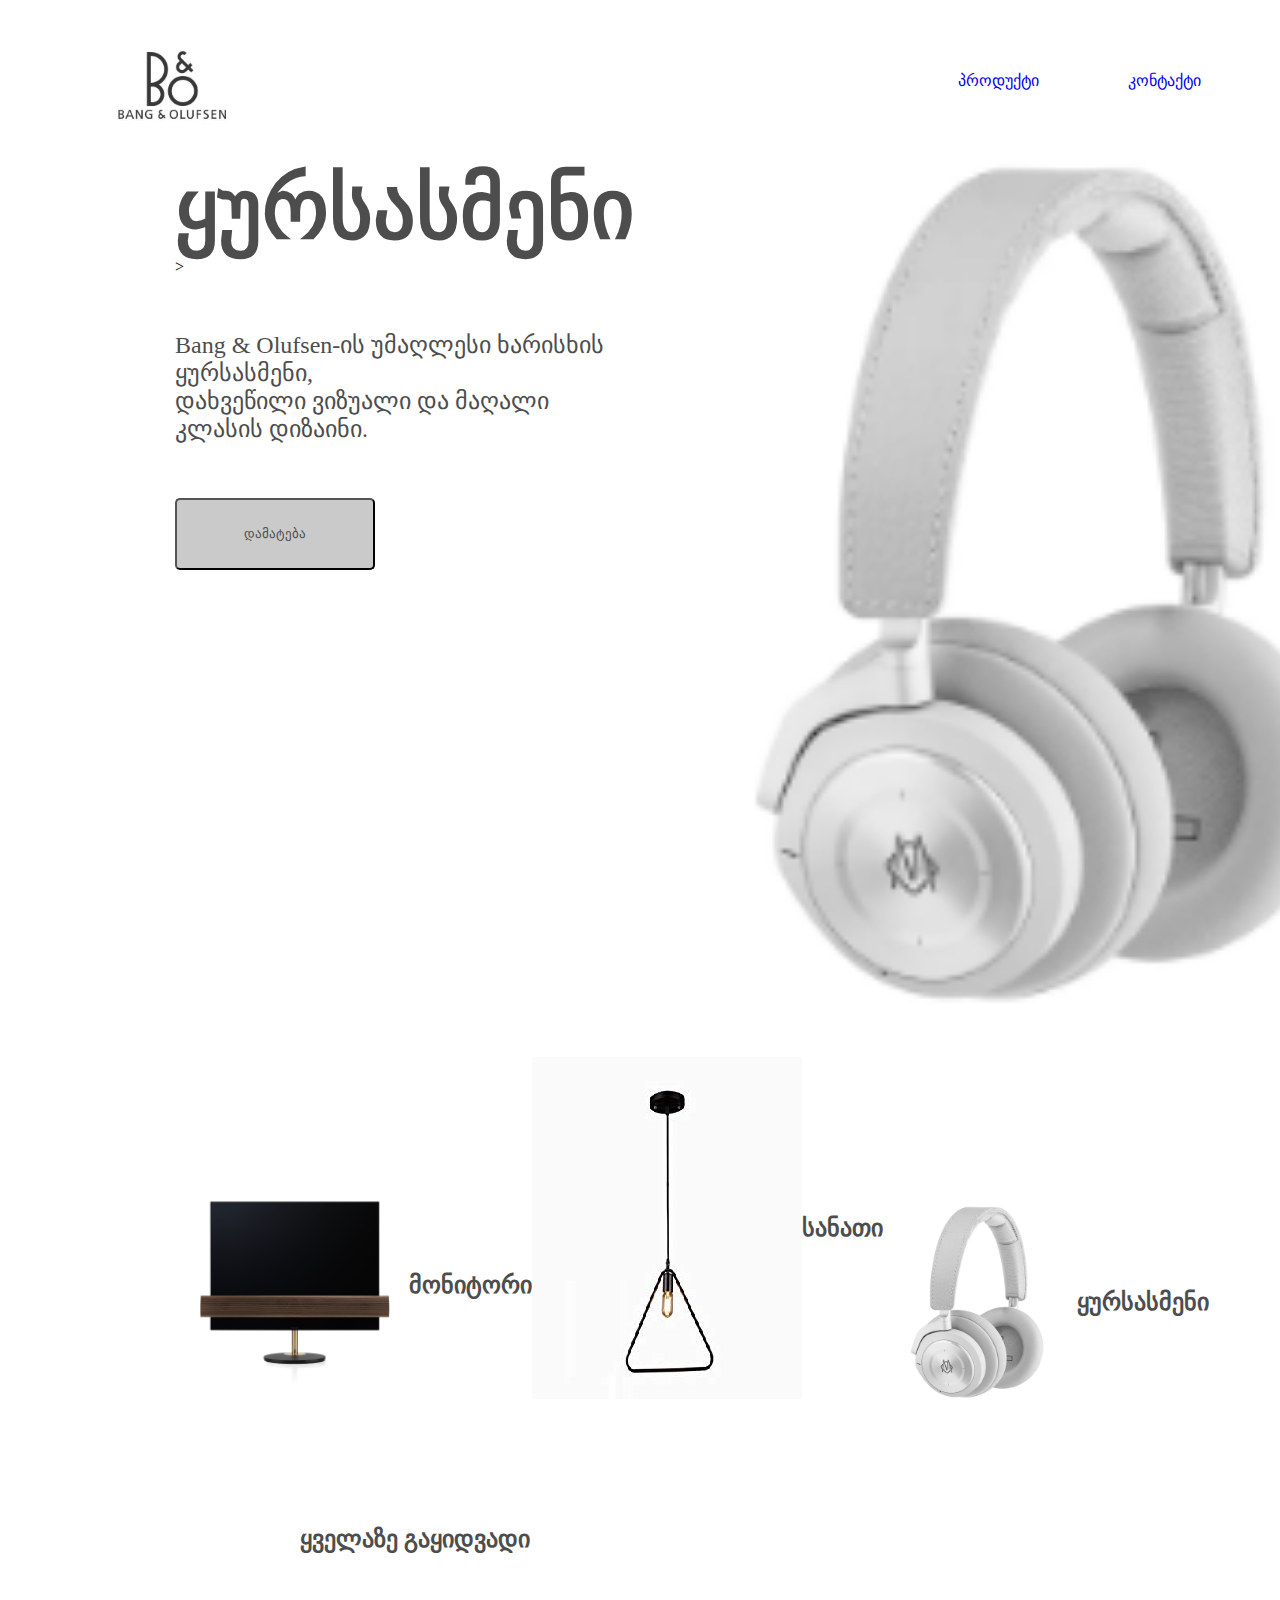
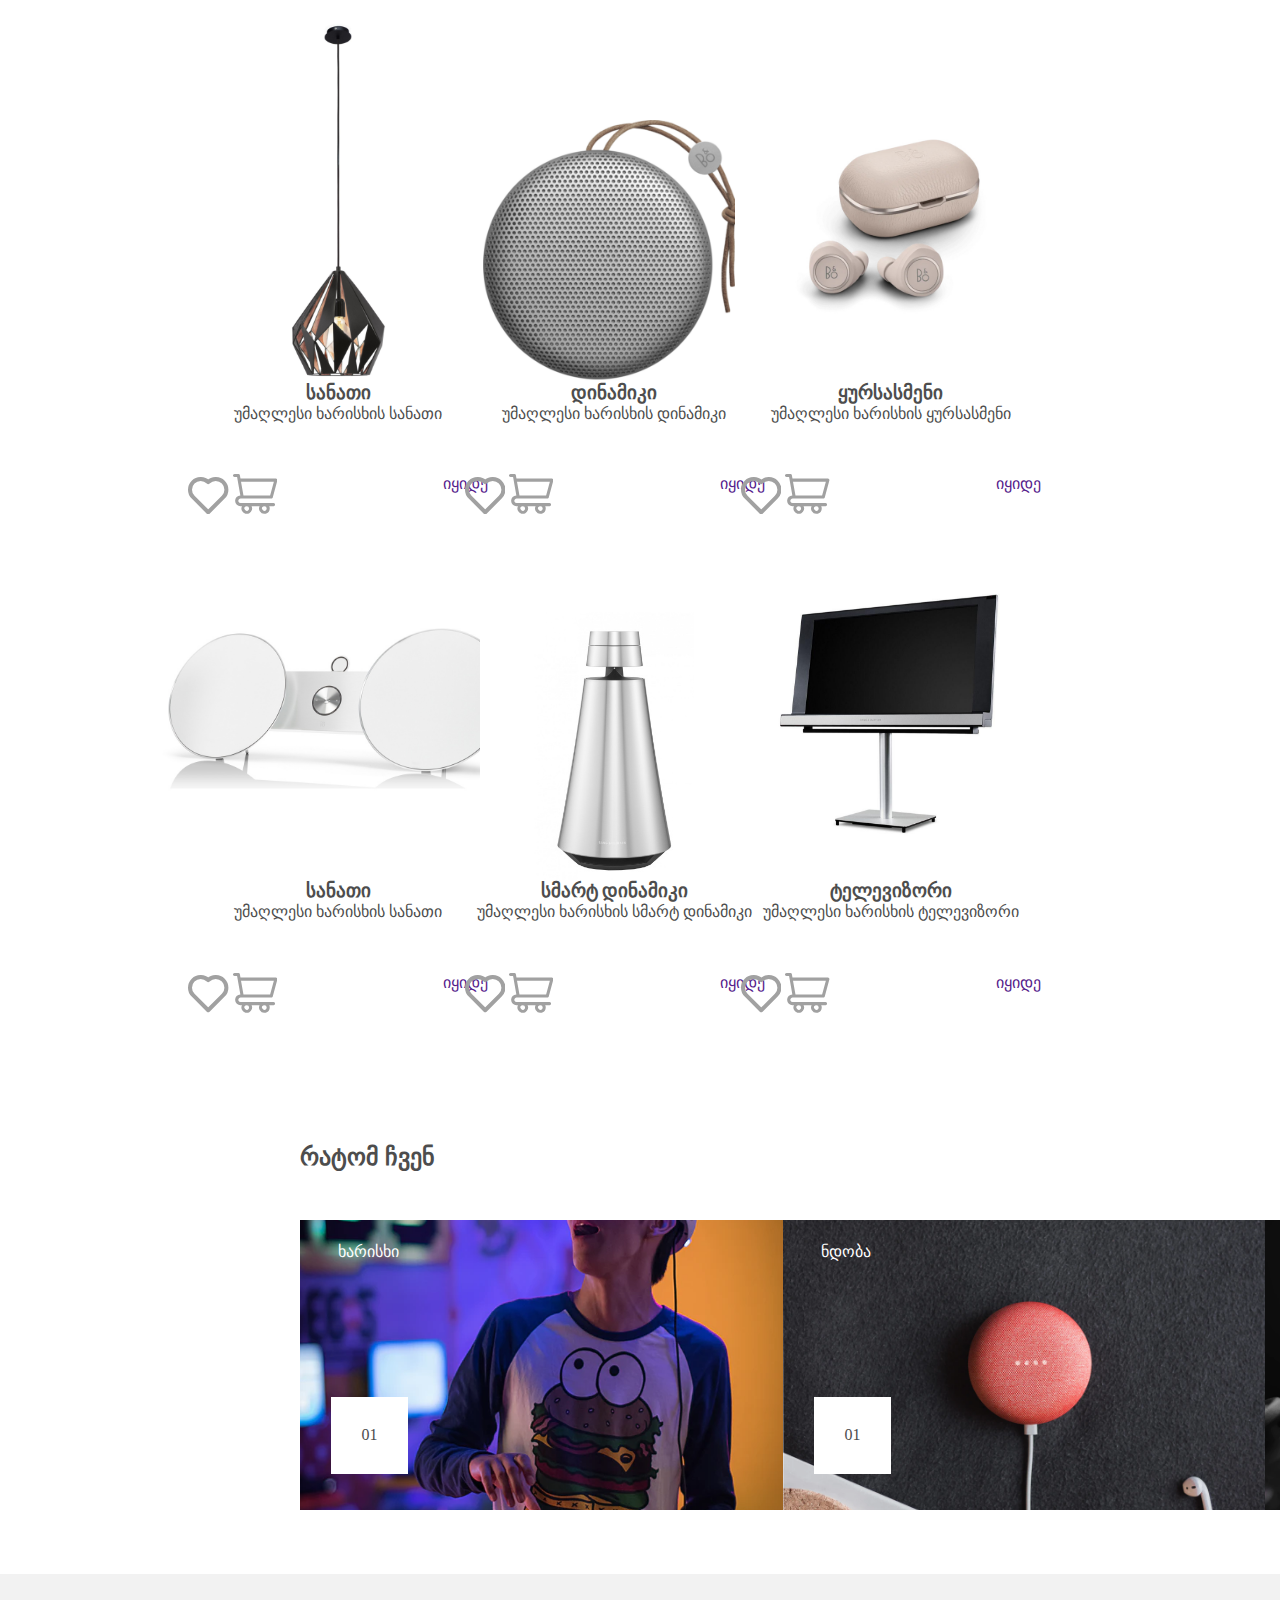
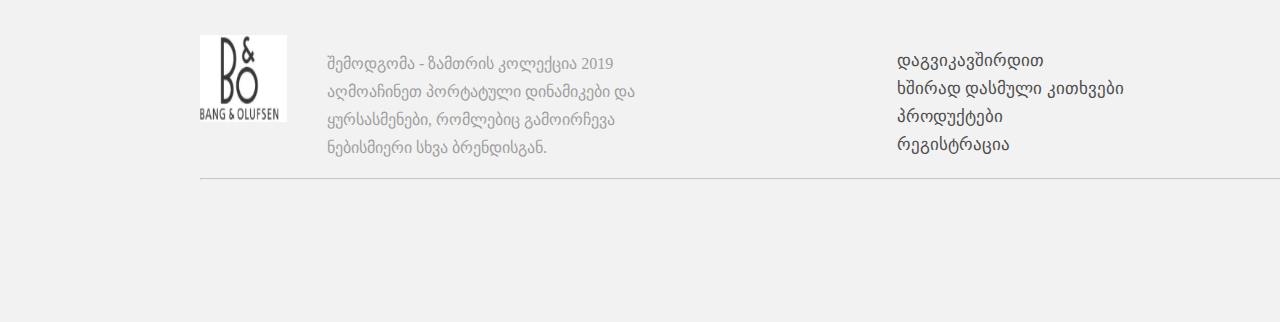
==== commit a57c1e7d: "Minor fix" ====
--- a/index.html
+++ b/index.html
@@ -7,7 +7,7 @@
     <meta name="description" content="ტექნიკა,საოჯახო">
     <link rel="stylesheet" type="text/css" href="./assets/css/style.css">
 </head>
-<body class="body1">
+<body>
     <header>
         <img class="header-logo" src="./assets/images/logo.png" alt="ლოგო" title="ლოგო">
         <nav class="nav-class">
@@ -17,32 +17,30 @@
             </ul>
         </nav>
     </header> 
-    <a href="#!">
      <section class="buy-headphone">
         <div> 
-        <h1 class="h1-class">ყურსასმენი</h1>
-        <p class="p-class">Bang & Olufsen-ის უმაღლესი ხარისხის ყურსასმენი, <br> დახვეწილი ვიზუალი და მაღალი კლასის დიზაინი.</p>
+        <a href=""><h1 class="h1-class">ყურსასმენი</h1></a>>
+        <a href=""></a><p class="p-class">Bang & Olufsen-ის უმაღლესი ხარისხის ყურსასმენი, <br> დახვეწილი ვიზუალი და მაღალი კლასის დიზაინი.</p></a>
         <button class="button-class">დამატება</button>
         </div>
-         <img class="img-headphone" src="./assets/images/headphone.png" alt="ყურსასმენი">
+        <a href=""><img class="img-headphone" src="./assets/images/headphone.png" alt="ყურსასმენი"></a>
     </section> 
-    </a>
     <ul class="product-ul">
         <li class="product-li">
             <img src="./assets/images/display.png" alt="მონიტორი">
-            <h3>მონიტორი</h3>
+            <h2>მონიტორი</h2>
         </li>
         <li class="product-li">
             <img src="./assets/images/lamp.png" alt="სანათი">
-            <h3>სანათი</h3>
+            <h2>სანათი</h2>
         </li>
         <li class="product-li">
             <img src="./assets/images/headph.png" alt="ყურსასმენი">
-            <h3>ყურსასმენი</h3>
+            <h2>ყურსასმენი</h2>
         </li>
     </ul>
     <seqtion class=bestseller>
-        <h2>ყველაზე გაყიდვადი</h2>
+        <h2 class="bestseller-h2">ყველაზე გაყიდვადი</h2>
         <ul class="bestseller-ul">
             <li class="bestseller-li">
             <div class="bestseller-div1"> 
--- a/assets/css/style.css
+++ b/assets/css/style.css
@@ -1,16 +1,30 @@
-* {
+@font-face{
+    font-family: helvetica_neue_bold;
+    src:url(../fonts/helvetica_neue_bold.ttf)
+}
+@font-face{
+    font-family: helvetica_neue_light;
+    src:url(../fonts/helvetica_neue_light.ttf)
+}
+@font-face{
+    font-family: helvetica_neue_roman;
+    src:url(../fonts/helvetica_neue_roman.ttf)
+}
+    
+    
+   ul, li, h1,h2,h3, p, button {
+       font-family:helvetica_neue_light;
+    color: #4d4d4d;}
+    
+    
+ * {
     margin: 0;
     padding: 0;
     text-decoration: none;
     list-style: none;
     font-family: normal
 }
-.body1{
-    max-width: 1920px;
-    height: 3754px;
-    margin: 0px;
-    
-}
+
 header{
     display: flex;
     justify-content: space-between;
@@ -34,12 +48,13 @@
     margin-left: 175px;
 }
 .h1-class{ 
-    font-family: HelveticaNeue;
+    font-family:helvetica_neue_light;
     font-size: 84px;
     color: #4d4d4d;
       }
   
 .p-class{
+    font-family:helvetica_neue_light;
     font-size:  24px;
     color: #4d4d4d;
     padding-top: 55px;
@@ -50,6 +65,7 @@
     height: 72px;
     border-radius: 5px;
     background-color: #cacaca;
+    font-family:helvetica_neue_light;
   }
 .img-headphone{
     display: flex;
@@ -63,18 +79,23 @@
     align-items: flex-end;
     margin-left: 179px;
     margin-right: 170px;
+    margin-top: 50.9px;
 }
 .product-li{
     display: flex;
     flex-direction: row;
     align-items: center;
     }
-.bestseller{display: flex;
+.bestseller{
+    display: flex;
     margin-left: 200px;
     margin-right: 140px;
     display: block;
     padding-top: 126px;
     }
+.bestseller-h2{
+padding-left: 100px;
+}
 .bestseller-ul{
     display: flex;
     flex-wrap: wrap;
@@ -100,8 +121,8 @@
     justify-content: space-between;
 }
 .why-we{
-   margin-left: 200px;
-   margin-right: 200px;
+   margin-left: 300px;
+   margin-right: 300px;
    padding-top: 126px;
    padding-bottom: 60px;
 }
@@ -139,7 +160,6 @@
 }
 footer{
     background-color: #f2f2f2;
-    width: 1920px;
     height: 348px;
      }
 .footer-logo-div{
@@ -197,6 +217,7 @@
     width: 1520px;
     display: flex;
     justify-content: flex-end;
+    margin-top: 39.9px;
     }
 .footer-span{
     display: flex;
@@ -220,15 +241,11 @@
 
 /*headphone css*/
 
-.body2{
-    max-width: 1920px;
-    height: 1533px;
-    margin: o;
-}
 .buy-headphone1{
     display: flex;
     margin-left: 140px;
     margin-right: 140px;
+    margin-bottom: 175px;
 }
 .img-headphone1{
     width: 846px;
@@ -281,11 +298,6 @@
 
 /*list css*/
 
-.body{
-    max-width: 1920px;
-    height: 2435px;
-    margin: o;
-}
 .select-css{
     width: 212px;
     height: 54px;
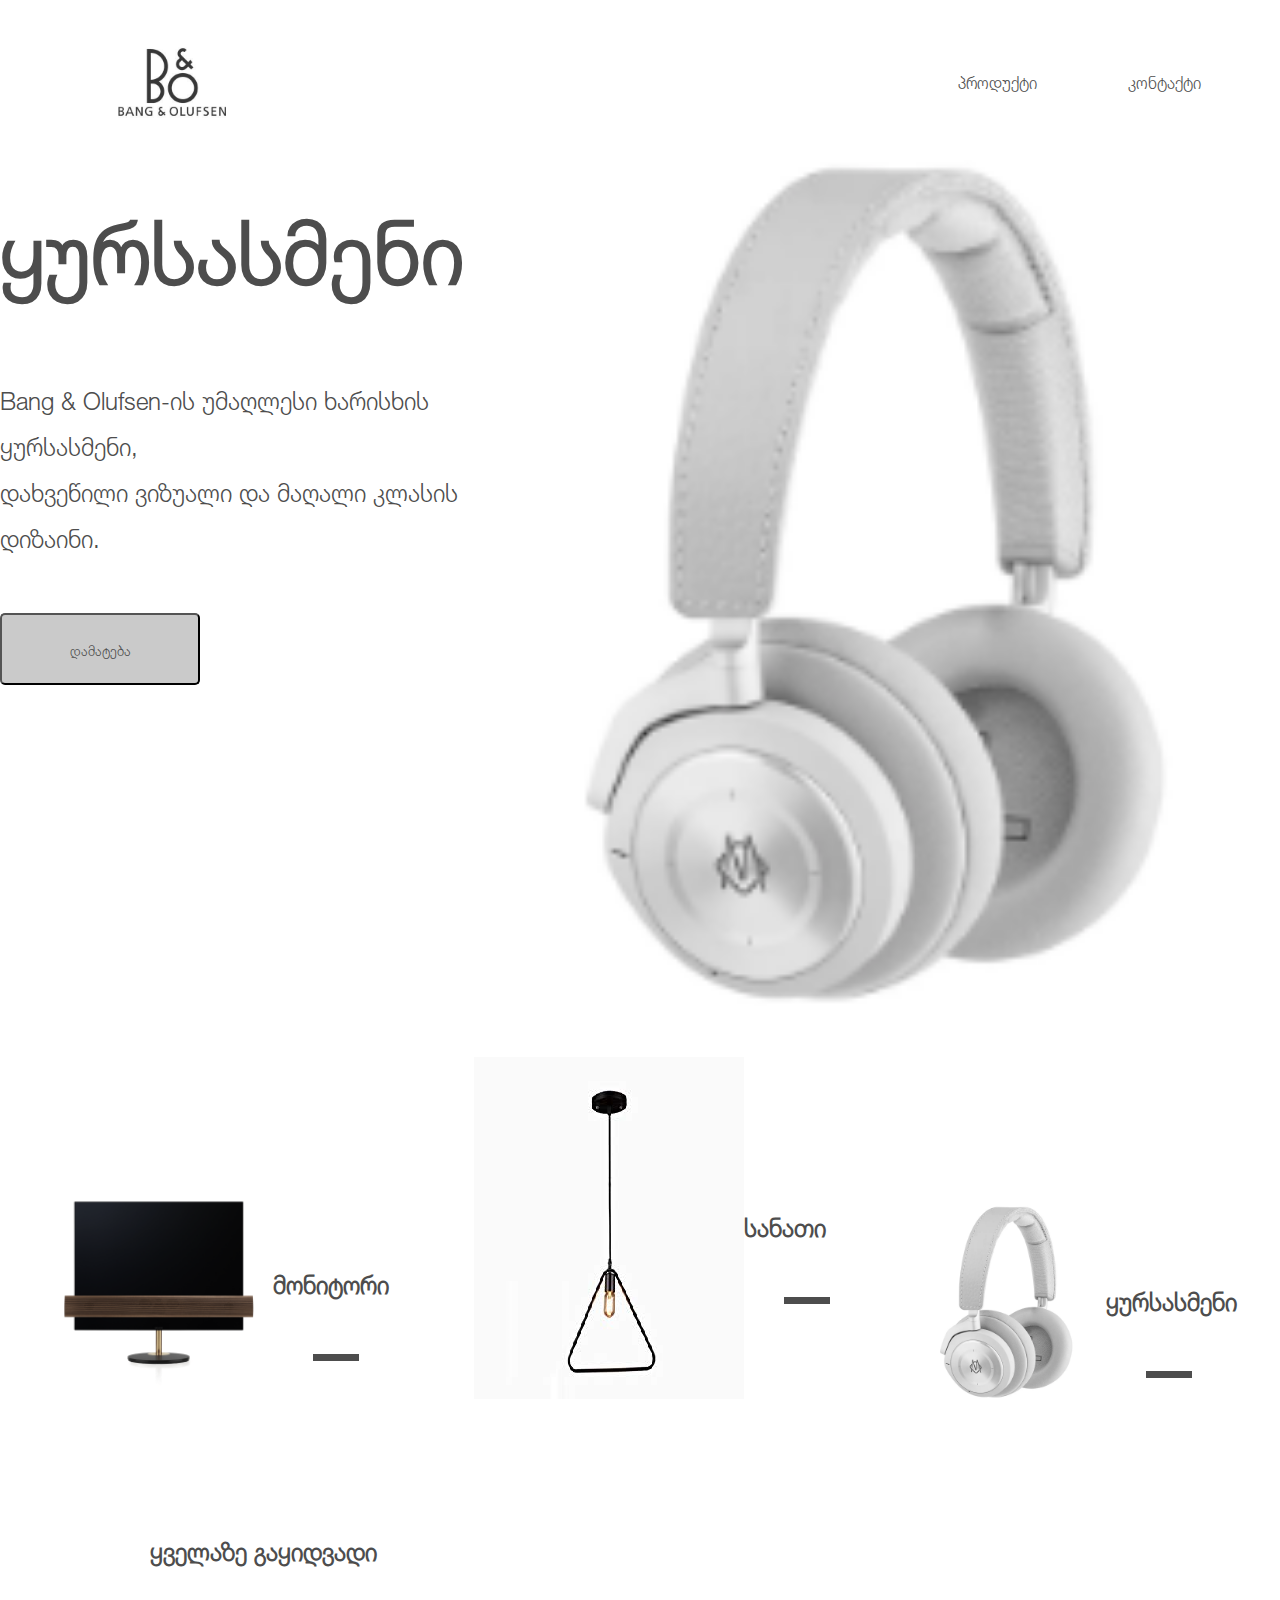
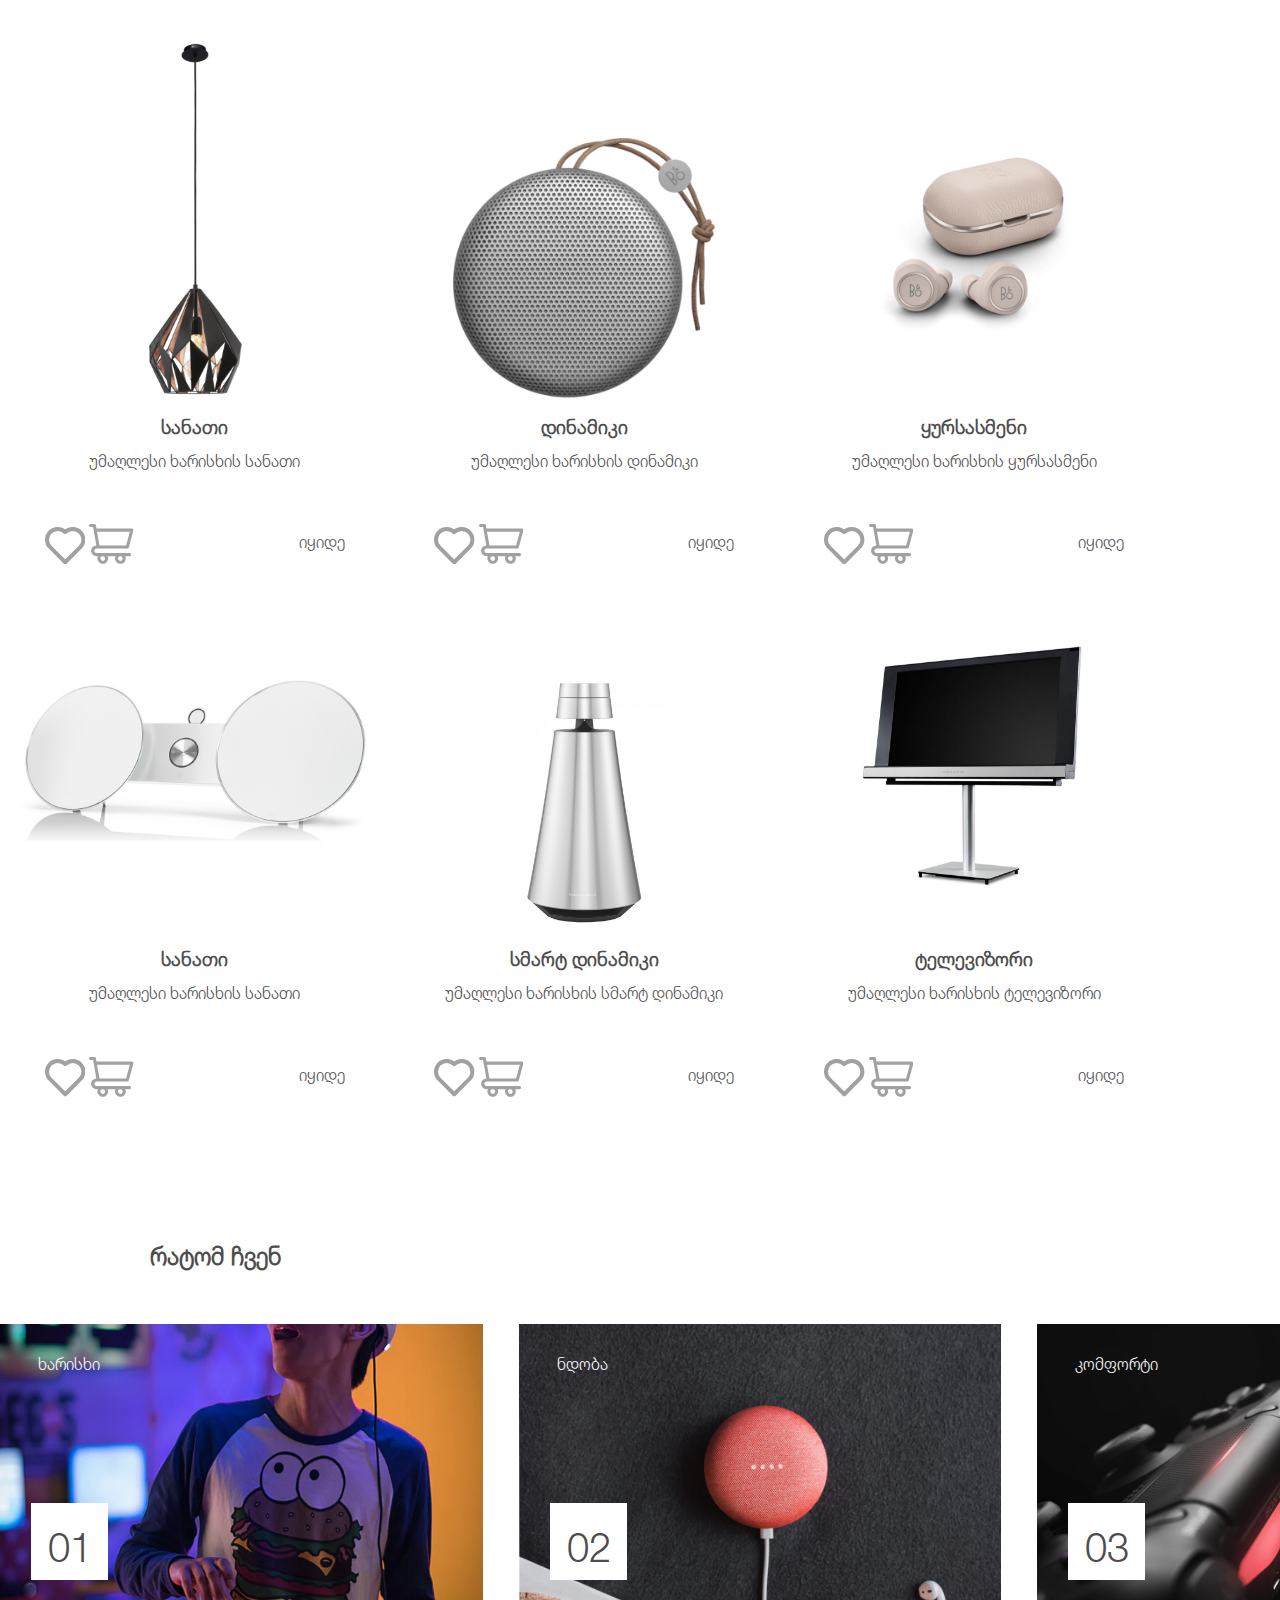
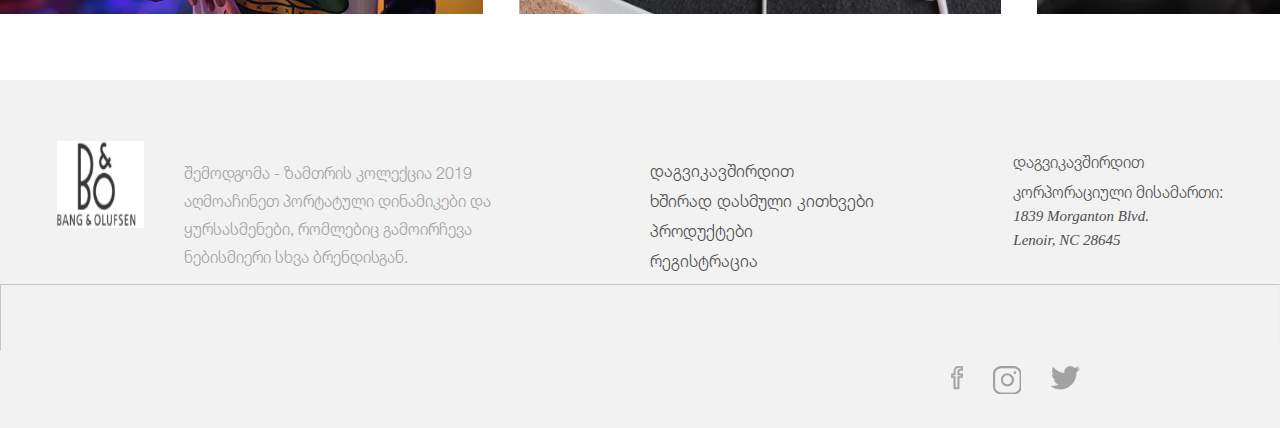
==== commit f98c7866: "addad html pages." ====
--- a/index.html
+++ b/index.html
@@ -9,21 +9,21 @@
 </head>
 <body>
     <header>
-        <img class="header-logo" src="./assets/images/logo.png" alt="ლოგო" title="ლოგო">
+        <a href="./index.html"><img class="header-logo" src="./assets/images/logo.png" alt="ლოგო" title="ლოგო"></a>
         <nav class="nav-class">
             <ul class="header-nav">
-                <li><a href="#!" title="პროდუქცია">პროდუქტი</a></li>
+                <li><a href="./list.html" title="პროდუქცია">პროდუქტი</a></li>
                 <li><a href="#!" title="კონტაქტი">კონტაქტი</a></li>
             </ul>
         </nav>
     </header> 
      <section class="buy-headphone">
         <div> 
-        <a href=""><h1 class="h1-class">ყურსასმენი</h1></a>>
-        <a href=""></a><p class="p-class">Bang & Olufsen-ის უმაღლესი ხარისხის ყურსასმენი, <br> დახვეწილი ვიზუალი და მაღალი კლასის დიზაინი.</p></a>
+        <a href="./headphone.html"><h1 class="h1-class">ყურსასმენი</h1></a>
+        <a href="./headphone.html"><p class="p-class">Bang & Olufsen-ის უმაღლესი ხარისხის ყურსასმენი, <br> დახვეწილი ვიზუალი და მაღალი კლასის დიზაინი.</p></a>
         <button class="button-class">დამატება</button>
         </div>
-        <a href=""><img class="img-headphone" src="./assets/images/headphone.png" alt="ყურსასმენი"></a>
+        <a href="./headphone.html"><img class="img-headphone" src="./assets/images/headphone.png" alt="ყურსასმენი"></a>
     </section> 
     <ul class="product-ul">
         <li class="product-li">
@@ -44,14 +44,17 @@
         <ul class="bestseller-ul">
             <li class="bestseller-li">
             <div class="bestseller-div1"> 
-                <img src="./assets/images/lamp2.png" alt="სანათი">
-                <h3>სანათი</h3>
-                <p>უმაღლესი ხარისხის სანათი</p>
-            </div>
-            <div class="bestseller-div2">
-             <div>   <svg xmlns="http://www.w3.org/2000/svg" width="40.415" height="37.26" viewBox="0 0 40.415 37.26">
-                    <path id="heart" d="M275.126,2681.58a10.667,10.667,0,0,1,15.081-15.09,10.667,10.667,0,0,1,15.082,15.09l-15.082,15.05Z" transform="translate(-270 -2661.37)" fill="none" stroke="#a1a1a1" stroke-linecap="round" stroke-linejoin="round" stroke-width="4"/></svg>
-                <svg xmlns="http://www.w3.org/2000/svg" viewBox="0 0 44.408 39.82" width="44.408" height="39.82">
+               <a href="./lamp.html"><img src="./assets/images/lamp2.png" alt="სანათი"></a>
+               <a href="./lamp.html"><h3>სანათი</h3></a>
+               <a href="./lamp.html"><p>უმაღლესი ხარისხის სანათი</p></a>
+            </div>
+            <div class="bestseller-div2">
+             <div>   
+                 <svg class="icon" xmlns="http://www.w3.org/2000/svg" width="40.415" height="37.26" viewBox="0 0 40.415 37.26">
+                    <path id="heart" d="M275.126,2681.58a10.667,10.667,0,0,1,15.081-15.09,10.667,10.667,0,0,1,15.082,15.09l-15.082,15.05Z" transform="translate(-270 -2661.37)" fill="none" stroke="#a1a1a1" stroke-linecap="round" stroke-linejoin="round" stroke-width="4"/>
+                 </svg>
+
+                <svg class="icon" xmlns="http://www.w3.org/2000/svg" viewBox="0 0 44.408 39.82" width="44.408" height="39.82">
                     <path id="cart" fill="#a1a1a1" transform="translate(-323.504 -2659.59)" d="M 331.161 2684.09 h 30.625 a 1.553 1.553 0 0 0 0.929 -0.31 a 1.525 1.525 0 0 0 0.548 -0.81 l 4.594 -16.85 a 1.489 1.489 0 0 0 0.027 -0.69 a 1.568 1.568 0 0 0 -0.286 -0.64 a 1.444 1.444 0 0 0 -0.539 -0.44 a 1.462 1.462 0 0 0 -0.68 -0.16 h -35.41 l -0.574 -3.33 a 1.528 1.528 0 0 0 -1.531 -1.27 h -3.828 a 1.564 1.564 0 0 0 -1.083 0.45 a 1.535 1.535 0 0 0 0 2.17 a 1.564 1.564 0 0 0 1.083 0.45 h 2.549 l 3.277 18.37 a 5.362 5.362 0 1 0 0.3 10.72 h 1.286 a 5.371 5.371 0 0 0 0.307 5.17 a 5.36 5.36 0 0 0 9.37 -5.17 h 7.932 a 5.371 5.371 0 0 0 0.307 5.17 a 5.359 5.359 0 0 0 9.882 -2.55 a 5.361 5.361 0 0 0 -0.511 -2.62 h 4.348 a 1.519 1.519 0 0 0 1.083 -0.45 a 1.542 1.542 0 0 0 0.449 -1.08 a 1.535 1.535 0 0 0 -1.532 -1.53 H 331.161 a 2.3 2.3 0 0 1 -1.625 -3.92 A 2.308 2.308 0 0 1 331.161 2684.09 Z m 33.212 -16.84 l -3.759 13.78 H 333.97 l -2.457 -13.78 Z m -24.791 26.8 a 2.265 2.265 0 0 1 -0.387 1.27 a 2.293 2.293 0 0 1 -3.534 0.35 a 2.294 2.294 0 0 1 0.349 -3.53 a 2.237 2.237 0 0 1 1.276 -0.39 a 2.291 2.291 0 0 1 2.3 2.3 Z m 17.61 0 a 2.272 2.272 0 0 1 -0.387 1.27 a 2.293 2.293 0 0 1 -3.534 0.35 a 2.293 2.293 0 0 1 0.348 -3.53 a 2.242 2.242 0 0 1 1.276 -0.39 a 2.292 2.292 0 0 1 2.3 2.3 Z" /> </svg> 
              </div>             
                 <a href="">იყიდე</a>
@@ -59,9 +62,9 @@
             </li>
             <li class="bestseller-li">
             <div class="bestseller-div1"> 
-                <img src="./assets/images/speaker.png" alt="დინამიკი">
-                <h3>დინამიკი</h3>
-                <p>უმაღლესი ხარისხის დინამიკი</p>
+                <a href="./speaker.html"><img src="./assets/images/speaker.png" alt="დინამიკი"></a>
+                <a href="./speaker.html"><h3>დინამიკი</h3></a>
+                <a href="./speaker.html"><p>უმაღლესი ხარისხის დინამიკი</p></a>
             </div>
             <div class="bestseller-div2">
               <div>
@@ -75,9 +78,9 @@
             </li>
             <li class="bestseller-li">
             <div class="bestseller-div1"> 
-                <img src="./assets/images/buds.png" alt="ყურსასმენი">
-                <h3>ყურსასმენი</h3>
-                <p>უმაღლესი ხარისხის ყურსასმენი</p>
+                <a href="./buds.html"><img src="./assets/images/buds.png" alt="ყურსასმენი"></a>
+                <a href="./buds.html"><h3>ყურსასმენი</h3></a>
+                <a href="./buds.html"><p>უმაღლესი ხარისხის ყურსასმენი</p></a>
             </div>
             <div class="bestseller-div2">
               <div>  
@@ -91,9 +94,9 @@
             </li>
             <li class="bestseller-li">
             <div class="bestseller-div1"> 
-                <img src="./assets/images/lamplamp.png" alt="სანათი">
-                <h3>სანათი</h3>
-                <p>უმაღლესი ხარისხის სანათი</p>
+                <a href="./stereo.html"><img src="./assets/images/lamplamp.png" alt="სანათი"></a>
+                <a href="./stereo.html"><h3>სანათი</h3></a>
+                <a href="./stereo.html"><p>უმაღლესი ხარისხის სანათი</p></a>
             </div>
             <div class="bestseller-div2">
               <div>
@@ -107,9 +110,9 @@
             </li>
             <li class="bestseller-li">
             <div class="bestseller-div1"> 
-                <img src="./assets/images/smartspeaker.png" alt="სმარტ დინამიკი">
-                <h3>სმარტ დინამიკი</h3>
-                <p>უმაღლესი ხარისხის სმარტ დინამიკი</p>
+                <a href="./smart-speaker.html"><img src="./assets/images/smartspeaker.png" alt="სმარტ დინამიკი"></a>
+                <a href="./smart-speaker.html"><h3>სმარტ დინამიკი</h3></a>
+                <a href="./smart-speaker.html"><p>უმაღლესი ხარისხის სმარტ დინამიკი</p></a>
             </div>
             <div class="bestseller-div2">
               <div>
@@ -123,9 +126,9 @@
             </li>
             <li class="bestseller-li">
             <div class="bestseller-div1"> 
-                <img src="./assets/images/tv.png" alt="ტელევიზორი">
-                <h3>ტელევიზორი</h3>
-                <p>უმაღლესი ხარისხის ტელევიზორი</p>
+                <a href="./tv.html"><img src="./assets/images/tv.png" alt="ტელევიზორი"></a>
+                <a href="./tv.html"><h3>ტელევიზორი</h3></a>
+                <a href="./tv.html"><p>უმაღლესი ხარისხის ტელევიზორი</p></a>
             </div>
             <div class="bestseller-div2">
               <div>
@@ -140,7 +143,7 @@
         </ul>
     </seqtion>
     <section class="why-we">
-        <h2>რატომ ჩვენ</h2>
+        <h2 class="bestseller-h2">რატომ ჩვენ</h2>
         <ul  class="why-we-ul">
             <li class="why-we-li">
                 <p class="why-we-p">ხარისხი</p>
@@ -150,34 +153,36 @@
             <li class="why-we-li">
                 <p class="why-we-p">ნდობა</p>
                 <img class="why-we-img" src="./assets/images/trust.png" alt="ნდობა">
-                <div class="why-we-div">01</div>
+                <div class="why-we-div">02</div>
             </li>
             <li class="why-we-li">
                 <p class="why-we-p">კომფორტი</p>
                 <img class="why-we-img" src="./assets/images/comfort.png" alt="კომფორტი">
-                <div class="why-we-div">01</div>
+                <div class="why-we-div">03</div>
             </li>
         </ul>
     </section>
     <footer>
+    <div class="footer-div1">
         <div class="footer-logo-div">
-            <a class="footer-logo-a" href="#!"><img class="footer-logo" src="./assets/images/logo-header.png" alt="ლოგო"></a>
-        <p class="footer-p">შემოდგომა - ზამთრის კოლექცია 2019<br>
+            <a class="footer-logo-a" href="./index.html"><img class="footer-logo" src="./assets/images/logo-header.png" alt="ლოგო"></a>
+            <p class="footer-p">შემოდგომა - ზამთრის კოლექცია 2019<br>
 აღმოაჩინეთ პორტატული დინამიკები და ყურსასმენები, რომლებიც გამოირჩევა ნებისმიერი სხვა ბრენდისგან.</p>
+        </div>
+        <ul class="footer-ul">
+            <li><a class="footer-li" href="#!">დაგვიკავშირდით</a></li>
+            <li><a class="footer-li" href="#!">ხშირად დასმული კითხვები</a></li>
+            <li><a class="footer-li" href="./list.html">პროდუქტები</a></li>
+            <li><a class="footer-li" href="#!">რეგისტრაცია</a></li>
+        </ul>
         <div class="footer-div">
-            <a class="footer-div-a" href="#!">დაგვიკავშირდით</a>
-            <a class="footer-div-a" href="#!">ხშირად დასმული კითხვები</a>
-            <a class="footer-div-a" href="#!">პროდუქტები</a>
-            <a class="footer-div-a" href="#!">რეგისტრაცია</a>
-        </div>
-        <div class="footer-div1">
                 <p>დაგვიკავშირდით<br>
             კორპორაციული მისამართი:</p>
             <address>1839 Morganton Blvd. <br>
                     Lenoir, NC 28645</address>
-
-        </div>
-        </div>
+        </div>
+    </div>
+        
         <hr>
         <div class="div-footer-svg">        
         <span class="footer-span"><a href="https://www.facebook.com/"> <svg xmlns="http://www.w3.org/2000/svg" width="12.188" height="23.23" viewBox="0 0 12.188 23.23">
@@ -199,4 +204,7 @@
         </span>
         </div>
     </footer>
+
+    <script type="text/javascript" src="assets/js/index.js"></script>
+
 </body>--- a/assets/css/style.css
+++ b/assets/css/style.css
@@ -10,9 +10,11 @@
     font-family: helvetica_neue_roman;
     src:url(../fonts/helvetica_neue_roman.ttf)
 }
+
+
+
     
-    
-   ul, li, h1,h2,h3, p, button {
+   ul, li, h1,h2,h3, p, button,div, a, option {
        font-family:helvetica_neue_light;
     color: #4d4d4d;}
     
@@ -37,6 +39,14 @@
     display: flex;
     width: 243px;
     justify-content: space-between;
+   }
+.header-nav li:hover{
+    content:'';
+    display: flex;
+    flex-direction: column-reverse;
+    width: 51px;
+    height: 3px;
+    background-color: #4d4d4d; 
 }
 .header-logo{
     padding-left: 59px;
@@ -45,16 +55,13 @@
 .buy-headphone{
     display: flex;
     justify-content: space-around;
-    margin-left: 175px;
-}
-.h1-class{ 
-    font-family:helvetica_neue_light;
+    
+}
+.h1-class{
     font-size: 84px;
     color: #4d4d4d;
       }
-  
 .p-class{
-    font-family:helvetica_neue_light;
     font-size:  24px;
     color: #4d4d4d;
     padding-top: 55px;
@@ -65,7 +72,6 @@
     height: 72px;
     border-radius: 5px;
     background-color: #cacaca;
-    font-family:helvetica_neue_light;
   }
 .img-headphone{
     display: flex;
@@ -77,8 +83,7 @@
     flex-direction: row;
     justify-content: space-around;
     align-items: flex-end;
-    margin-left: 179px;
-    margin-right: 170px;
+   
     margin-top: 50.9px;
 }
 .product-li{
@@ -86,15 +91,23 @@
     flex-direction: row;
     align-items: center;
     }
+    .product-li ::after{
+    position: relative;
+    content:'';
+    display: block;
+    width: 46px;
+    height: 7px;
+    background-color: #4d4d4d;
+    bottom: -50px;
+    right: -40px;
+    }
 .bestseller{
-    display: flex;
-    margin-left: 200px;
-    margin-right: 140px;
+    display: flex; 
     display: block;
     padding-top: 126px;
     }
 .bestseller-h2{
-padding-left: 100px;
+    padding-left: 150px;
 }
 .bestseller-ul{
     display: flex;
@@ -121,14 +134,16 @@
     justify-content: space-between;
 }
 .why-we{
-   margin-left: 300px;
-   margin-right: 300px;
+   display: flex;
+   flex-direction: column;
    padding-top: 126px;
    padding-bottom: 60px;
-}
+   
+}
+
 .why-we-ul{
     display: flex;
-    justify-content: space-between;
+    justify-content: space-around;
     padding-top: 49px;
     }
 .why-we-li{
@@ -145,6 +160,7 @@
      z-index: -1;
      width: 482;
      height: 290;
+     margin-right: 36px;
     }
 .why-we-div{
     position: absolute;
@@ -157,26 +173,28 @@
     display: flex;
     align-items: center;
     justify-content: center;
+    font-size: 40px;
 }
 footer{
     background-color: #f2f2f2;
     height: 348px;
      }
+.footer-div1{
+    display: flex;
+    justify-content: space-around;
+}
 .footer-logo-div{
     display: flex;
-    width: 1520px;
-    }
+   }
 .footer-logo{
     width: 87px;
     height: 87px;
     margin-top: 61px;
-    margin-left: 200px;
 }
 .footer-p{
     width: 353px;
     height: 128px;
     opacity: 0.5;
-    font-family: HelveticaNeue;
     font-size: 16px;
     font-weight: 500;
     line-height: 1.75;
@@ -185,28 +203,24 @@
     padding-top: 76px;
     padding-left: 40px;
 }
-.footer-div{
+.footer-ul{
     display: flex;
     width: 250px;
     height: 130px;
     padding-top: 73px;
-    padding-left: 250px;
     text-align: left;
     flex-direction: column;
-  }
-  .footer-div-a{
-    font-family: HelveticaNeue;
+   }
+  .footer-li{
     font-size: 17px;
     font-weight: 500;
     line-height: 1.65;
     color: #4d4d4d;
   }
-  .footer-div1{
-    padding-left: 200px;
+  .footer-div{
     padding-top: 64px;
   }
   address{
-    font-family: HelveticaNeue;
     font-size: 15px;
     font-weight: 500;
     line-height: 1.6;
@@ -214,23 +228,21 @@
     color: #4d4d4d;
 }
 .div-footer-svg{ 
-    width: 1520px;
     display: flex;
     justify-content: flex-end;
-    margin-top: 39.9px;
+    margin-top: 15px;
     }
 .footer-span{
     display: flex;
     width: 129px;
     justify-content: space-between;
+    margin-right: 200px;
 }
 hr{
-    width: 1520px;
-    margin-left: 200px;
-    margin-right: 200px;
+    display: flex;
     opacity: 0.5;
     color: #4D4D4D;
-    padding-top: 55,5px;
+    padding-top: 65px;
 }
 
 
@@ -253,7 +265,6 @@
 .body2-p1{
     width: 698px;
     height: 83px;
-    font-family: HelveticaNeue;
     font-size: 32px;
     font-weight: 500;
     line-height: 1.38;
@@ -263,7 +274,6 @@
   }
 .body2-h1{
     height: 80px;
-    font-family: HelveticaNeue;
     font-size: 60px;
     font-weight: bold;
     line-height: 1.08;
@@ -274,7 +284,6 @@
 .body2-p2{
     width: 552px;
     height: 112px;
-    font-family: HelveticaNeue-UltraLigCondObl;
     font-size: 18px;
     line-height: 1.67;
     text-align: left;
@@ -308,33 +317,32 @@
   .option-css{ 
     width: 135px;
     height: 21px;
-    font-family: HelveticaNeue;
     font-size: 16px;
     font-weight: 500;
     line-height: 2.75;
     text-align: left;
     color: #4d4d4d;
     margin-top: 11px;
-  }
+}
   .div-selectbox{
-    width: 1520px;
+    display: flex;
+    align-items: center;
+    justify-content: space-between;
     margin-left: 200px;
-    display: flex;
-    align-items: center;
-    justify-content: space-between;
+    margin-right: 200px;
   }
    .div-list{
     display: flex;
     justify-content: space-between;
     align-items: center;
-    width: 1520px;
     height: 250px;
     border-radius: 10px;
     border: solid 1px #000000;
     background-color: #ffffff;
-    margin-left: 200px;
     margin-top: 37px;
     margin-bottom: 30px;
+    margin-left: 200px;
+    margin-right: 200px;
     }
   .list-div1{
     display: flex;
@@ -351,7 +359,6 @@
     margin-right: 62px;
     }
     .price{
-    font-family: HelveticaNeue;
     font-size: 24px;
     line-height: 4.42;
     color: #4d4d4d;
@@ -367,3 +374,6 @@
     height: 72px;
     border-radius: 5px;
     }
+
+svg:hover{background-color: #5F9EA0;}
+
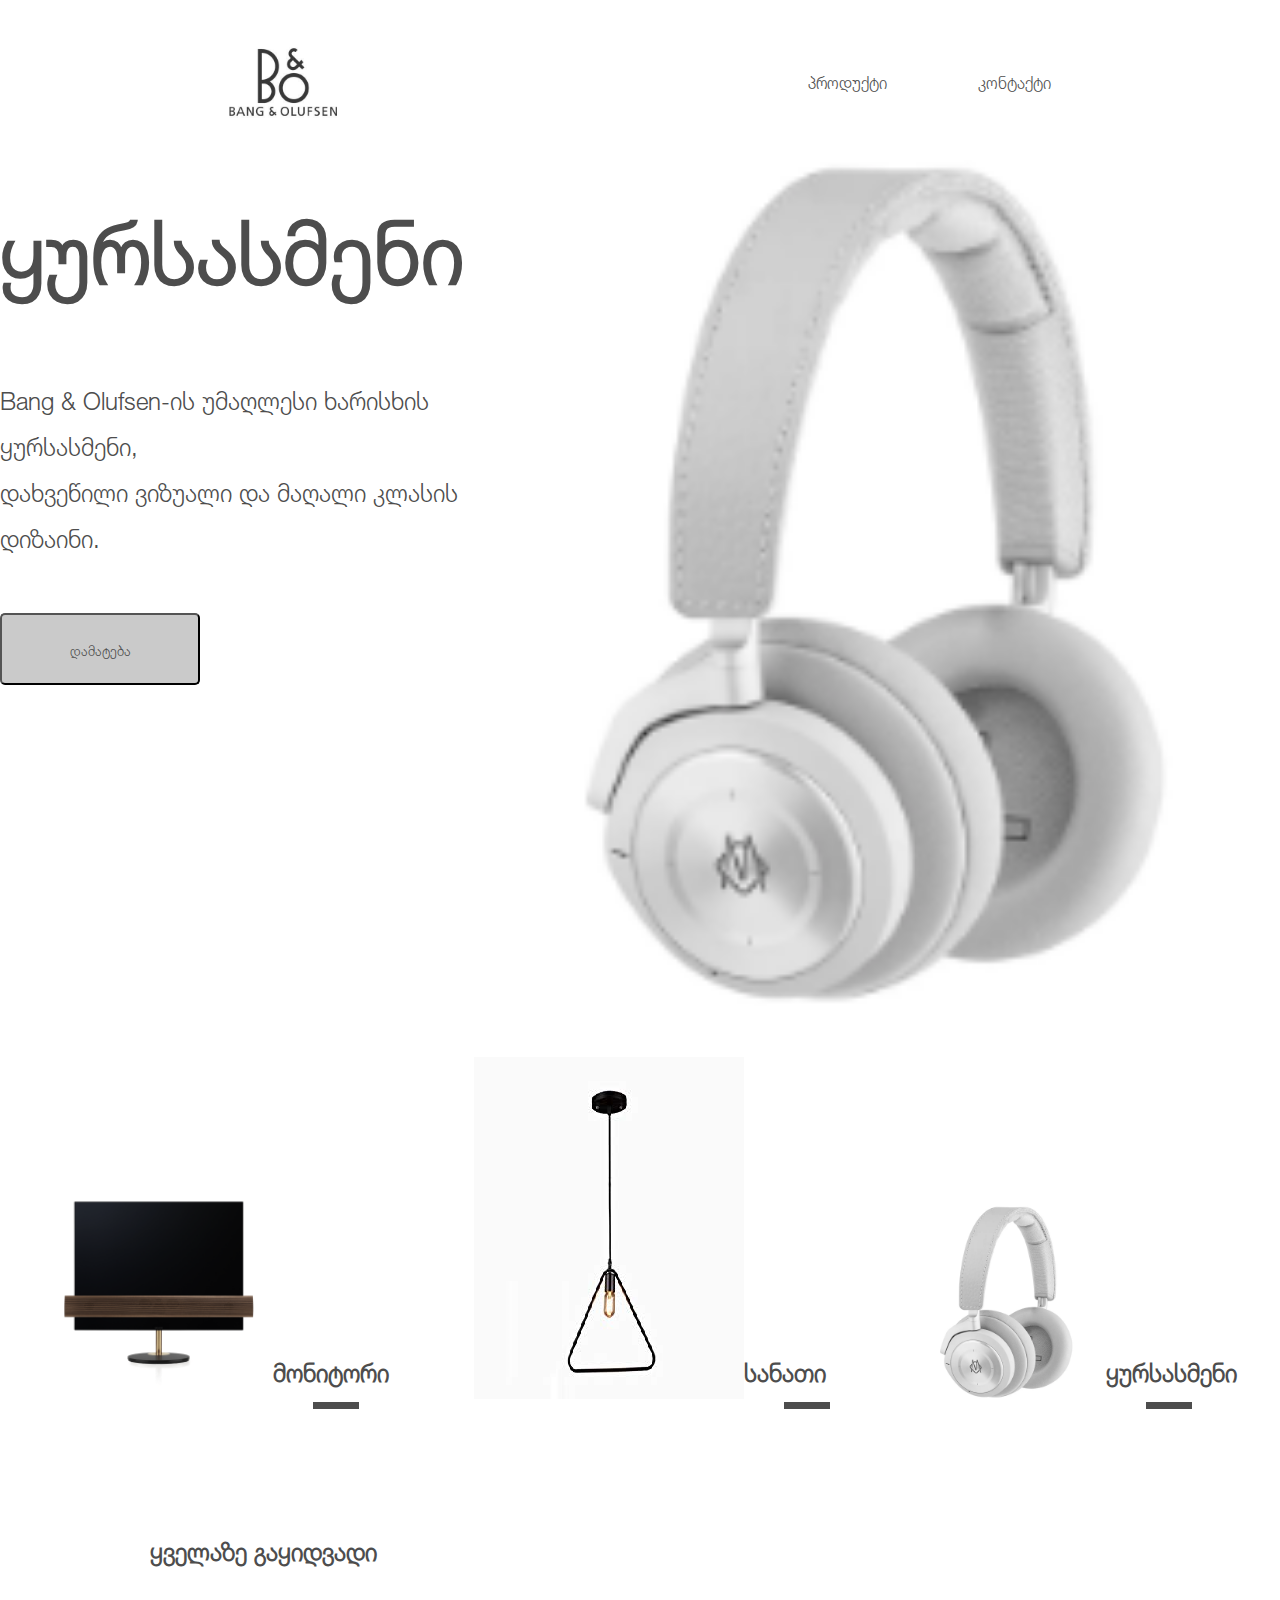
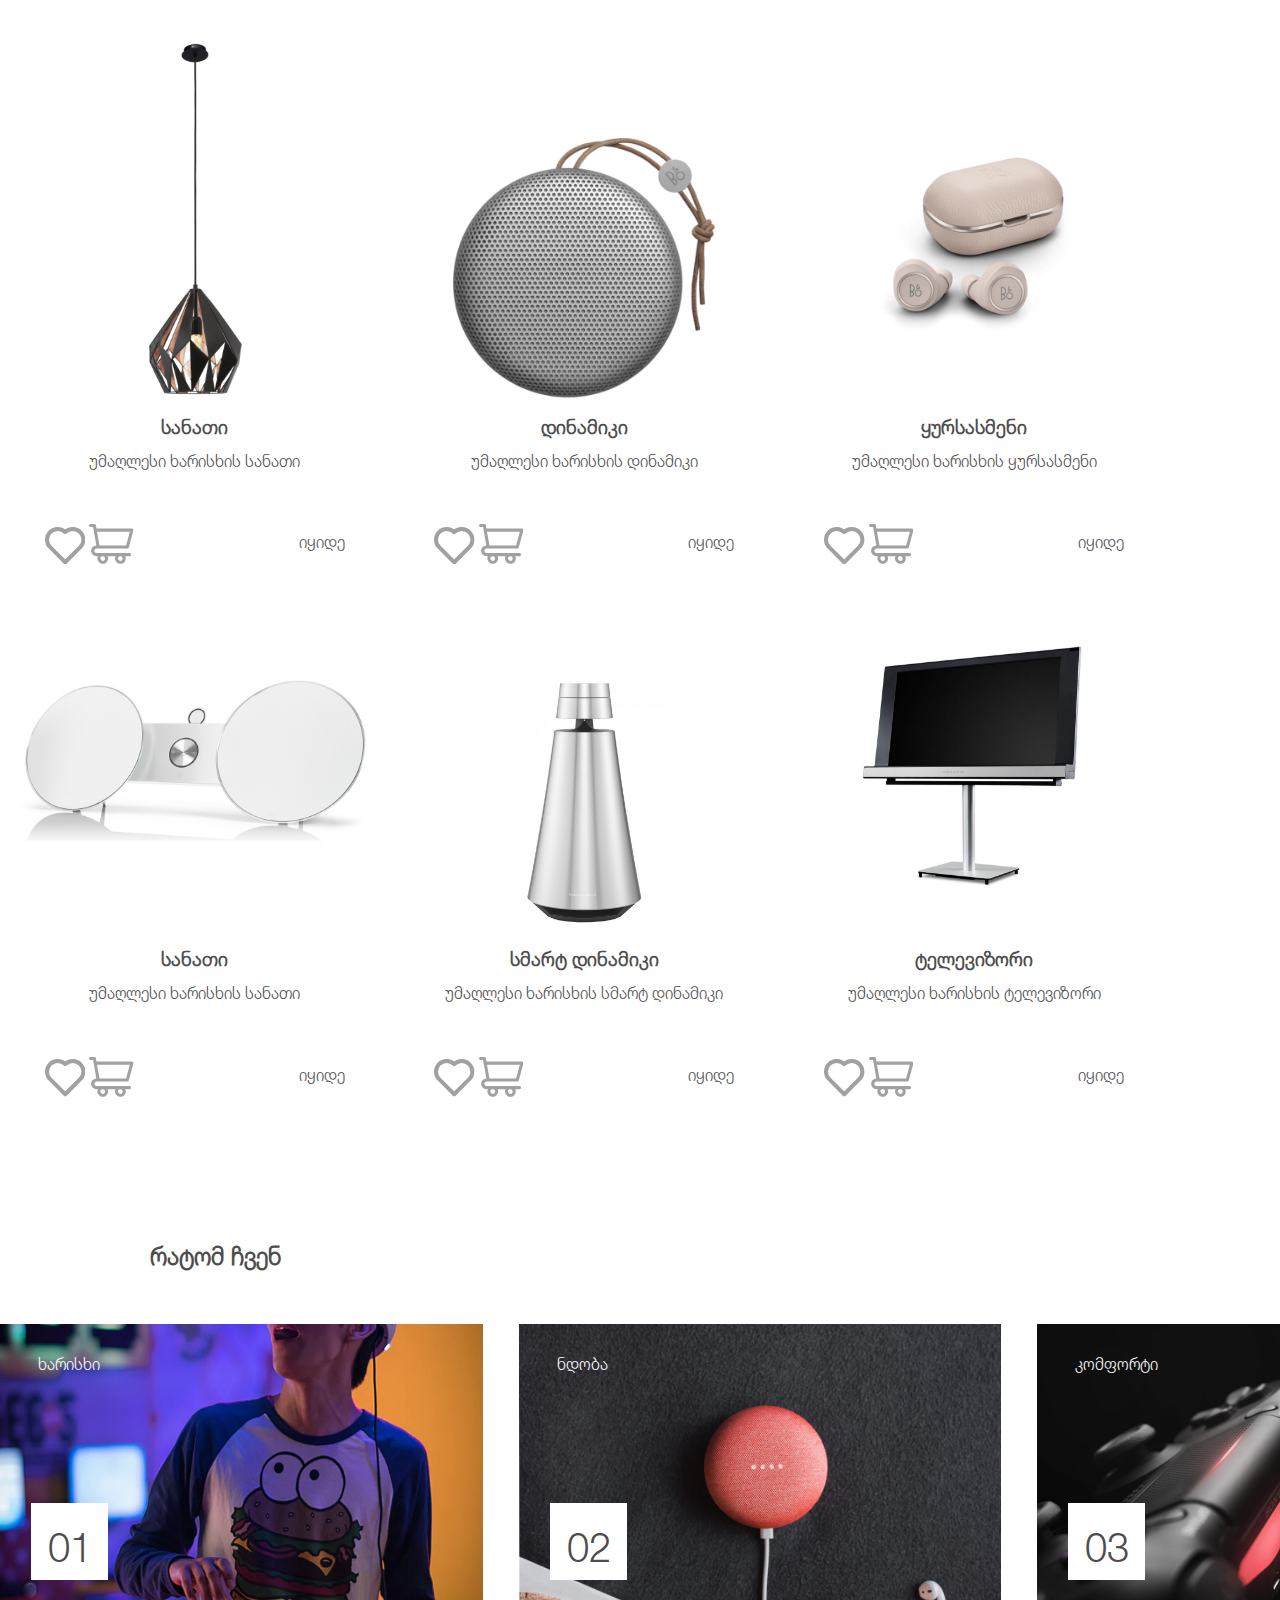
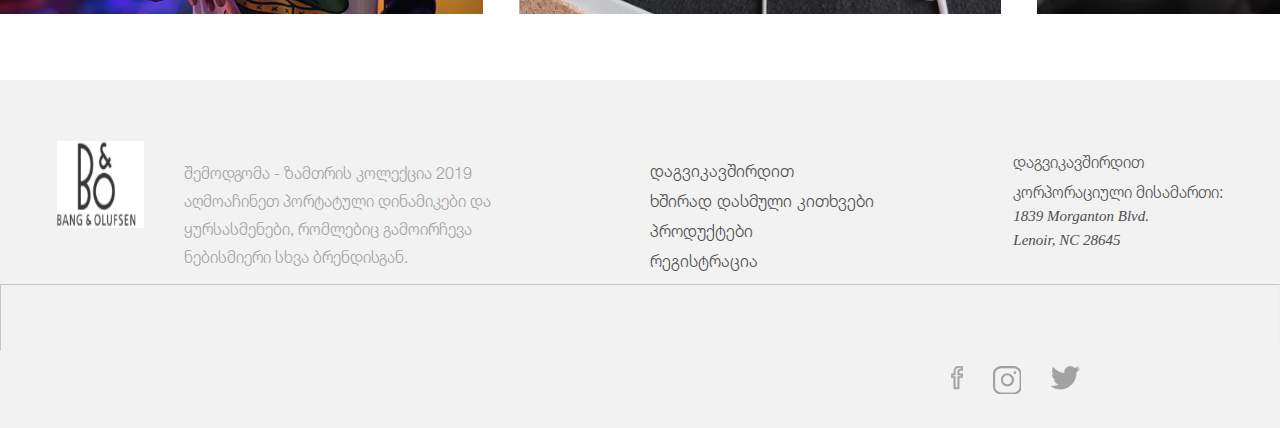
==== commit 198e446d: "Make index page responsive, for 360px only." ====
--- a/index.html
+++ b/index.html
@@ -10,12 +10,18 @@
 <body>
     <header>
         <a href="./index.html"><img class="header-logo" src="./assets/images/logo.png" alt="ლოგო" title="ლოგო"></a>
-        <nav class="nav-class">
-            <ul class="header-nav">
-                <li><a href="./list.html" title="პროდუქცია">პროდუქტი</a></li>
-                <li><a href="#!" title="კონტაქტი">კონტაქტი</a></li>
-            </ul>
-        </nav>
+        <div class="container">
+                <nav class="navbar">
+                    <div class="hamburger-menu">
+                        <div class="line line-1"></div>
+                        <div class="line line-2"></div>
+                    </div>
+                    <ul class="nav-list">
+                        <li class="nav-item"><a class="nav-link" href="./list.html">პროდუქტი</a></li>
+                        <li class="nav-item"><a class="nav-link" href="#!">კონტაქტი</a></li>
+                    </ul>
+                </nav>
+            </div>
     </header> 
      <section class="buy-headphone">
         <div> 
--- a/assets/css/style.css
+++ b/assets/css/style.css
@@ -29,18 +29,16 @@
 
 header{
     display: flex;
-    justify-content: space-between;
+    justify-content: space-around;
     height: 160px;
     align-items: center;
-    margin-left: 59px;
-    margin-right: 79px;
-}
-.header-nav{
+   }
+.nav-list{
     display: flex;
     width: 243px;
     justify-content: space-between;
    }
-.header-nav li:hover{
+.nav-link:hover{
     content:'';
     display: flex;
     flex-direction: column-reverse;
@@ -49,13 +47,10 @@
     background-color: #4d4d4d; 
 }
 .header-logo{
-    padding-left: 59px;
-    padding-top: 10px;
-    }
+   padding-top: 10px;}
 .buy-headphone{
     display: flex;
     justify-content: space-around;
-    
 }
 .h1-class{
     font-size: 84px;
@@ -83,13 +78,12 @@
     flex-direction: row;
     justify-content: space-around;
     align-items: flex-end;
-   
     margin-top: 50.9px;
 }
 .product-li{
     display: flex;
     flex-direction: row;
-    align-items: center;
+    align-items: flex-end;
     }
     .product-li ::after{
     position: relative;
@@ -98,7 +92,7 @@
     width: 46px;
     height: 7px;
     background-color: #4d4d4d;
-    bottom: -50px;
+    bottom: -10px;
     right: -40px;
     }
 .bestseller{
@@ -138,9 +132,7 @@
    flex-direction: column;
    padding-top: 126px;
    padding-bottom: 60px;
-   
-}
-
+   }
 .why-we-ul{
     display: flex;
     justify-content: space-around;
@@ -375,5 +367,193 @@
     border-radius: 5px;
     }
 
-svg:hover{background-color: #5F9EA0;}
-
+  svg:hover{background-color: #5F9EA0;}
+ 
+  @media (max-width: 360px){
+     body{display: flex;
+    flex-direction: column;}
+       header{
+        height: 120px;
+        justify-content: space-around;
+        }
+    .header-nav{
+        display: flex;
+        width: 243px;
+        justify-content: space-between;
+       }
+    .header-logo{
+        width: 95px;
+        height: 95px;
+    }    
+    .buy-headphone{
+        flex-direction: column-reverse;
+        margin-left: 24px;
+        margin-right: 24px;
+        align-items: center;
+    }
+    br{display: none;}
+    .h1-class{
+        font-size: 20px;
+        padding-top: 59px;
+        }
+    .p-class{
+        font-size: 14px;
+        color: #4d4d4d;
+        padding-top: 19px;
+        padding-bottom: 20px;
+    } 
+    .button-class{
+        position: relative;
+        left: 50%;
+        transform: translateX(-50%);
+        width: 164px;
+        height: 54px;     
+    }
+    .img-headphone{
+        width: 230px;
+        height: 230px;
+    }
+    .product-ul{
+        display: flex;
+        flex-direction: column;
+        
+    }.product-li{
+        display: flex;
+        flex-direction: column;
+        align-items: center;
+        margin-top: 83.9px;
+        }
+        .bestseller{
+           flex-direction: column;
+            }
+        .bestseller-h2{
+            font-size: 18px;
+        }
+        .bestseller-ul{
+            flex-direction: column;
+            padding-top: 69px;
+        }
+        .bestseller-li{
+            display: flex;
+            flex-direction: column;
+            justify-content: space-between;
+            align-items: center;
+            width: calc((100% / 3) - 37px);
+           }
+        .bestseller-div1{
+            display: flex;
+            align-items: center;
+            flex-direction: column;
+            margin-bottom: 51.6px;
+        }
+        .bestseller-div2{
+            display: flex;
+            width: 300px;
+            justify-content: space-between;
+        }
+    .why-we{
+        display: flex;
+        flex-direction: column;
+        padding-top: 126px;
+        padding-bottom: 60px;
+            }
+    .why-we-ul{
+        display: flex;
+        flex-direction: column;
+        justify-content: space-around;
+        padding-top: 49px;
+        }
+     .why-we-img{
+        width: 312;
+        height: 200;
+    }
+    .why-we-div{
+        width: 46px;
+        height: 46px;
+        font-size: 23px;
+    }
+    .footer-logo{
+         width: 87px;
+        height: 87px;
+        margin-top: 61px;
+    }
+    .footer-p{
+        width: 225px;
+        height: 81px;
+    }
+    .footer-ul{
+        display:none
+    }
+    address{
+        font-size: 12px;
+    }
+    .div-footer-svg{ 
+        flex-direction: column;
+    }
+    .footer-span{
+        flex-direction: column;}
+        
+
+
+        /*burger menu*/
+        .contaner{
+            width: 100%;
+            height: 100vh;
+            background: black;
+        }
+        .navbar{
+            width: 260px;
+            height: 100%;
+            background-color: #262626;
+            position: fixed;
+            top: 0;
+            right: -260px;
+            display: flex;
+            justify-content: center;
+            align-items: center;
+        }
+        .change{
+            right: 0;
+        }
+        .hamburger-menu{
+            width: 34px;
+            height: 18px;
+            position: fixed;
+            top: 50px;
+            right: 50px;
+            cursor: pointer;
+            display: flex;
+            flex-direction: column;
+            justify-content: space-around;
+        }
+        
+        .line{
+            width:100%;
+            height: 3px;
+            background-color:#4d4d4d;
+        }
+        .change .line-1{
+            transform: rotateZ(-45deg) translate(-5px,6px);
+        }
+        .change .line-2{
+            transform: rotateZ(45deg) translate(-5px,-6px);
+        }
+        .nav-list{
+            text-align: center;
+            flex-direction: column;
+        }
+        .nav-item{
+            margin:25px;
+        }
+        .nav-link{
+            font-size: 22px;
+            font-weight: 300;
+            color: #eee;
+            letter-spacing: 1px;
+            text-transform: uppercase;
+        }
+        
+
+    
+}
+
